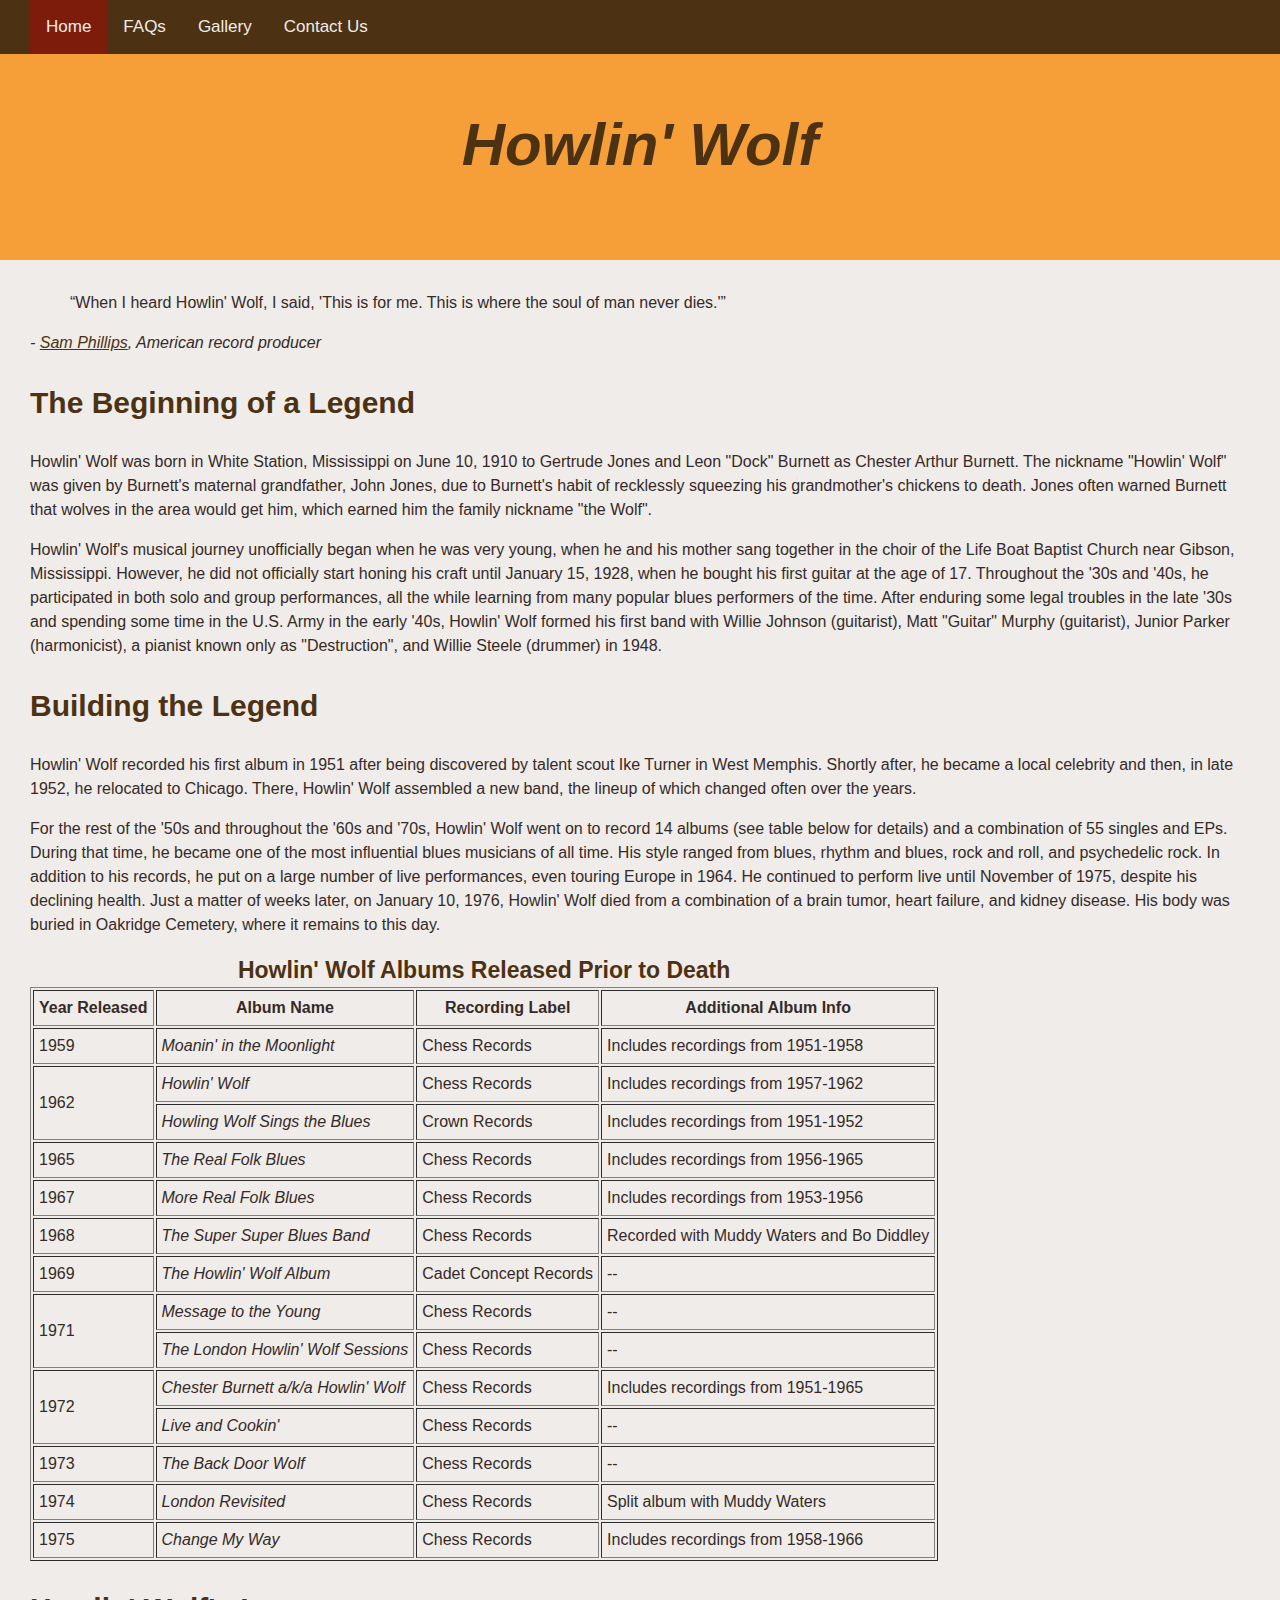
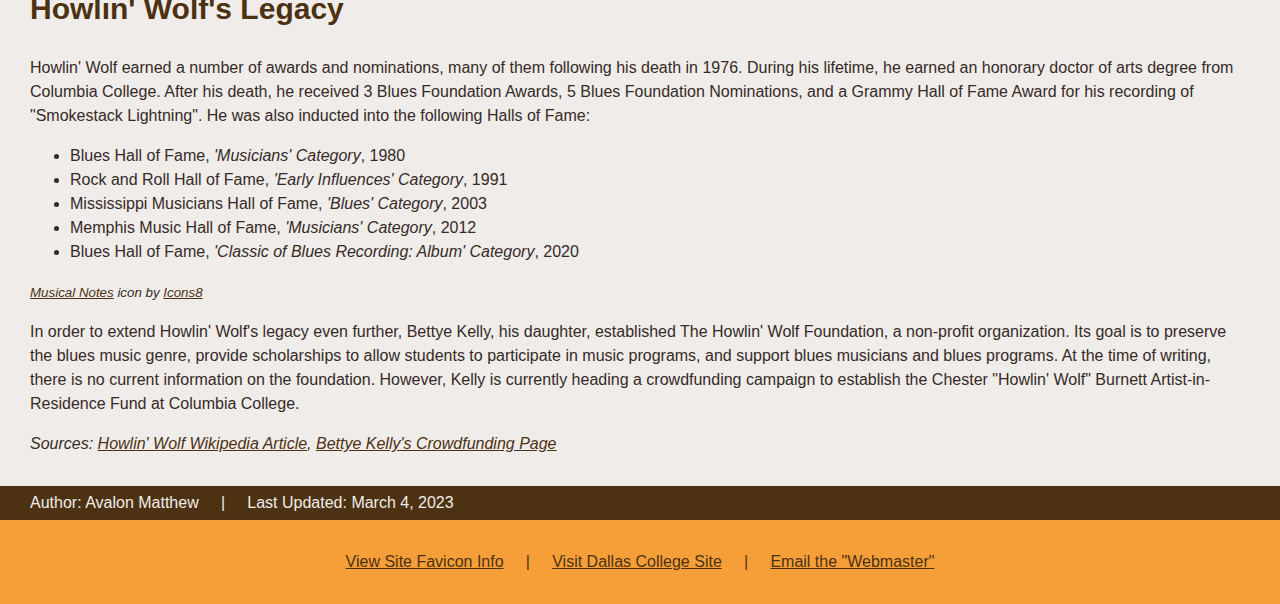
==== index.html @ 73363cfb "Updated date in footer of all pages" ====
<!DOCTYPE html>
<html lang="en">

<head>
  <meta charset="UTF-8">
  <meta http-equiv="X-UA-Compatible" content="IE=edge">
  <meta name="viewport" content="width=device-width, initial-scale=1.0">
  <!-- Favicon Links -->
  <link rel="shortcut icon" href="./favicon/favicon.ico">
  <link rel="apple-touch-icon" href="./favicon/apple-touch-icon.png">
  <!-- External Styles -->
  <link rel="stylesheet" href="./css/style.css">
  <!-- Internal Styles -->
  <style>
    /* Styles the table caption - sets font size, weight, and color */
    #tblCap {
      font-size: 23px;
      font-weight: bold;
      color: #4c3112;
    }
  </style>
  <title>Howlin' Wolf</title>
</head>

<body>
  <!-- Same nav should be at the top of every page -->
  <nav class="topnav">
    <a class="active" href="index.html">Home</a>
    <a href="faqs.html">FAQs</a>
    <a href="gallery.html">Gallery</a>
    <a href="contact-us.html">Contact Us</a>
  </nav>
  <!-- Same nav should be at the top of every page -->

  <header>
    <h1>Howlin' Wolf</h1>
  </header>

  <main>
    <!-- Quote about Howlin' Wolf to grab attention -->
    <div>
      <blockquote>
        <q>When I heard Howlin' Wolf, I said, 'This is for me. This is where the soul of man never dies.'</q>
      </blockquote>

      <cite>
      - <a class="mainExtLink" href="https://en.wikipedia.org/wiki/Sam_Phillips" target="_blank" rel="external">Sam Phillips</a>, American record producer
      </cite>      
    </div>
    <!-- End Quote -->

    <!-- Section One -->
    <section>
      <h2>The Beginning of a Legend</h2>

      <p>
        Howlin' Wolf was born in White Station, Mississippi on June 10, 1910 to Gertrude Jones and Leon "Dock" Burnett as Chester Arthur Burnett. The nickname "Howlin' Wolf" was given by Burnett's maternal grandfather, John Jones, due to Burnett's habit of recklessly squeezing his grandmother's chickens to death. Jones often warned Burnett that wolves in the area would get him, which earned him the family nickname "the Wolf". 
      </p>

      <p>
        Howlin' Wolf's musical journey unofficially began when he was very young, when he and his mother sang together in the choir of the Life Boat Baptist Church near Gibson, Mississippi. However, he did not officially start honing his craft until January 15, 1928, when he bought his first guitar at the age of 17. Throughout the '30s and '40s, he participated in both solo and group performances, all the while learning from many popular blues performers of the time. After enduring some legal troubles in the late '30s and spending some time in the U.S. Army in the early '40s, Howlin' Wolf formed his first band with Willie Johnson (guitarist), Matt "Guitar" Murphy (guitarist), Junior Parker (harmonicist), a pianist known only as "Destruction", and Willie Steele (drummer) in 1948.
      </p>
    </section>
    <!-- End Section One -->

    <!-- Section Two -->
    <section>
      <h2>Building the Legend</h2>

      <p>
        Howlin' Wolf recorded his first album in 1951 after being discovered by talent scout Ike Turner in West Memphis. Shortly after, he became a local celebrity and then, in late 1952, he relocated to Chicago. There, Howlin' Wolf assembled a new band, the lineup of which changed often over the years.
      </p>

      <p>
        For the rest of the '50s and throughout the '60s and '70s, Howlin' Wolf went on to record 14 albums (see table below for details) and a combination of 55 singles and EPs. During that time, he became one of the most influential blues musicians of all time. His style ranged from blues, rhythm and blues, rock and roll, and psychedelic rock. In addition to his records, he put on a large number of live performances, even touring Europe in 1964. He continued to perform live until November of 1975, despite his declining health. Just a matter of weeks later, on January 10, 1976, Howlin' Wolf died from a combination of a brain tumor, heart failure, and kidney disease. His body was buried in Oakridge Cemetery, where it remains to this day.
      </p>

      <!-- Table of Howlin' Wolf Albums -->
      <!-- 
        NOTE: The following border, cellspacing, and cellpadding attributes used in the table generates errors in the W3 Validator service because those attributes are obsolete. The border attribute should be replaced with the equivalent CSS attribute 'border-width' used on the table. The cellspacing attribute should be replaced with the equivalent CSS attribute 'border-spacing' used on the table. The cellpadding attribute should be replaced with the equivalent CSS attribute 'padding' used on the table's td and th elements. These errors cannot be resolved in the context of the current assignment (Lesson 6), but will be resolved in the coming weeks.
      -->
      <table border="1" cellspacing="2" cellpadding="5">
        <caption id="tblCap">Howlin' Wolf Albums Released Prior to Death</caption>
        <!-- Header Row -->
        <thead>
          <tr>
            <th scope="col" abbr="Year" id="year">Year Released</th>
            <th scope="col" abbr="Album" id="album">Album Name</th>
            <th scope="col" abbr="Label" id="label">Recording Label</th>
            <th scope="col" abbr="More Info" id="moreInfo">Additional Album Info</th>
          </tr>
        </thead>
        <!-- Body Rows -->
        <tbody>
          <!-- Row 1 -->
          <tr>
            <td headers="year">1959</td>
            <td headers="album"><em>Moanin' in the Moonlight</em></td>
            <td headers="label">Chess Records</td>
            <td headers="moreInfo">Includes recordings from 1951-1958</td>
          </tr>
          <!-- Row 2 -->
          <tr>
            <td headers="year" rowspan="2">1962</td>
            <td headers="album"><em>Howlin' Wolf</em></td>
            <td headers="label">Chess Records</td>
            <td headers="moreInfo">Includes recordings from 1957-1962</td>
          </tr>
          <!-- Row 3 -->
          <tr>
            <!-- <td headers="year">1962</td> -->
            <td headers="album"><em>Howling Wolf Sings the Blues</em></td>
            <td headers="label">Crown Records</td>
            <td headers="moreInfo">Includes recordings from 1951-1952</td>
          </tr>
          <!-- Row 4 -->
          <tr>
            <td headers="year">1965</td>
            <td headers="album"><em>The Real Folk Blues</em></td>
            <td headers="label">Chess Records</td>
            <td headers="moreInfo">Includes recordings from 1956-1965</td>
          </tr>
          <!-- Row 5 -->
          <tr>
            <td headers="year">1967</td>
            <td headers="album"><em>More Real Folk Blues</em></td>
            <td headers="label">Chess Records</td>
            <td headers="moreInfo">Includes recordings from 1953-1956</td>
          </tr>
          <!-- Row 6 -->
          <tr>
            <td headers="year">1968</td>
            <td headers="album"><em>The Super Super Blues Band</em></td>
            <td headers="label">Chess Records</td>
            <td headers="moreInfo">Recorded with Muddy Waters and Bo Diddley</td>
          </tr>
          <!-- Row 7 -->
          <tr>
            <td headers="year">1969</td>
            <td headers="album"><em>The Howlin' Wolf Album</em></td>
            <td headers="label">Cadet Concept Records</td>
            <td headers="moreInfo">--</td>
          </tr>
          <!-- Row 8 -->
          <tr>
            <td headers="year" rowspan="2">1971</td>
            <td headers="album"><em>Message to the Young</em></td>
            <td headers="label">Chess Records</td>
            <td headers="moreInfo">--</td>
          </tr>
          <!-- Row 9 -->
          <tr>
            <!-- <td headers="year">1971</td> -->
            <td headers="album"><em>The London Howlin' Wolf Sessions</em></td>
            <td headers="label">Chess Records</td>
            <td headers="moreInfo">--</td>
          </tr>
          <!-- Row 10 -->
          <tr>
            <td headers="year" rowspan="2">1972</td>
            <td headers="album"><em>Chester Burnett a/k/a Howlin' Wolf</em></td>
            <td headers="label">Chess Records</td>
            <td headers="moreInfo">Includes recordings from 1951-1965</td>
          </tr>
          <!-- Row 11 -->
          <tr>
            <!-- <td headers="year">1972</td> -->
            <td headers="album"><em>Live and Cookin'</em></td>
            <td headers="label">Chess Records</td>
            <td headers="moreInfo">--</td>
          </tr>
          <!-- Row 12 -->
          <tr>
            <td headers="year">1973</td>
            <td headers="album"><em>The Back Door Wolf</em></td>
            <td headers="label">Chess Records</td>
            <td headers="moreInfo">--</td>
          </tr>
          <!-- Row 13 -->
          <tr>
            <td headers="year">1974</td>
            <td headers="album"><em>London Revisited</em></td>
            <td headers="label">Chess Records</td>
            <td headers="moreInfo">Split album with Muddy Waters</td>
          </tr>
          <!-- Row 14 -->
          <tr>
            <td headers="year">1975</td>
            <td headers="album"><em>Change My Way</em></td>
            <td headers="label">Chess Records</td>
            <td headers="moreInfo">Includes recordings from 1958-1966</td>
          </tr>
        </tbody>
      </table>

    </section>
    <!-- End Section Two -->

    <!-- Section Three -->
    <section>
      <h2>Howlin' Wolf's Legacy</h2>

      <p>
        Howlin' Wolf earned a number of awards and nominations, many of them following his death in 1976. During his lifetime, he earned an honorary doctor of arts degree from Columbia College. After his death, he received 3 Blues Foundation Awards, 5 Blues Foundation Nominations, and a Grammy Hall of Fame Award for his recording of "Smokestack Lightning". He was also inducted into the following Halls of Fame:
      </p>

      <ul>
        <li>Blues Hall of Fame, <em>'Musicians' Category</em>, 1980</li>
        <li>Rock and Roll Hall of Fame, <em>'Early Influences' Category</em>, 1991</li>
        <li>Mississippi Musicians Hall of Fame, <em>'Blues' Category</em>, 2003</li>
        <li>Memphis Music Hall of Fame, <em>'Musicians' Category</em>, 2012</li>
        <li>Blues Hall of Fame, <em>'Classic of Blues Recording: Album' Category</em>, 2020</li>
      </ul>

      <cite>
        <small>
          <a class="mainExtLink" target="_blank" href="https://icons8.com/icon/59845/musical-notes" rel="external">Musical Notes</a> 
          icon by 
          <a class="mainExtLink" target="_blank" href="https://icons8.com" rel="external">Icons8</a>
        </small>
      </cite>
      
      <p>
        In order to extend Howlin' Wolf's legacy even further, Bettye Kelly, his daughter, established The Howlin' Wolf Foundation, a non-profit organization. Its goal is to preserve the blues music genre, provide scholarships to allow students to participate in music programs, and support blues musicians and blues programs. At the time of writing, there is no current information on the foundation. However, Kelly is currently heading a crowdfunding campaign to establish the Chester "Howlin' Wolf" Burnett Artist-in-Residence Fund at Columbia College.
      </p>
    </section>
    <!-- End Section Three -->

    <!-- Citations -->
    <cite> Sources: 
      <a class="mainExtLink" href="https://en.wikipedia.org/wiki/Howlin%27_Wolf" target="_blank" rel="external">Howlin' Wolf Wikipedia Article</a>,
      <a class="mainExtLink" href="https://columbiacollegechi.imodules.com/s/1871/cf22/crowdfunding.aspx?sid=1871&gid=2&pgid=1477" target="_blank" rel="external">Bettye Kelly's Crowdfunding Page</a>
    </cite>
    <!-- End Citations -->
  </main>

  <!-- Same footer should be at the bottom of every page, UPDATE LAST UPDATED!! -->
  <footer>
    <div id="foot1">
      Author: Avalon Matthew &nbsp; &nbsp; | &nbsp; &nbsp;
      Last Updated: <time datetime="2023-03-04">March 4, 2023</time>
    </div>
  
    <div id="foot2">
      <a class="footlinks" href="./favicon/favicon-info.txt" target="_blank">View Site Favicon Info</a>
      &nbsp; &nbsp; | &nbsp; &nbsp;
      <a class="footlinks" href="https://www.dallascollege.edu/pages/default.aspx" target="_blank" rel="external">Visit Dallas College Site</a>
      &nbsp; &nbsp; | &nbsp; &nbsp;
      <a class="footlinks" href="mailto:AMatthew@Student.DallasCollege.edu" target="_blank" rel="external">Email the "Webmaster"</a>
    </div>
  </footer>
  <!-- Same footer should be at the bottom of every page, UPDATE LAST UPDATED!! -->
</body>
</html>
---- css/style.css ----
/* Default styling for all pages */
/* 
  Light cream color for body (surrounds entire webpage and in-between individual elements), set default font-family, font-size, and line-height. Gets rid of margin around entire page.
*/
body {
  background-color: #f0ece9;
  font-family: Arial, Helvetica, sans-serif;
  font-size: 16px;
  line-height: 1.5;
  margin: 0;
}

/* Layout for header */
header {
  padding: 60px 30px 30px 30px;
  text-align: center;
}

/* Orange color for header and footer background, brown color for text */
header, 
footer {
  background-color: #f69f39;
  color: #4c3112;
}

/* Page titles are largest font and italic */
header h1 {
  font-size: 60px;
  font-style: italic;
}

/* START OF SPECIAL STYLING FOR NAV */

/* Set nav to sticky or fixed */
.topnav {
  position: fixed;
  padding-left: 30px;
}

/* Add a black background color to the top navigation */
.topnav {
  background-color: #4c3112;
  overflow: hidden;
  width: 100%;
}

/* Style the links inside the navigation bar */
.topnav a {
  float: left;
  color: #f0ece9;
  text-align: center;
  padding: 14px 16px;
  text-decoration: none;
  font-size: 17px;
}

/* Change the color of links on hover */
.topnav a:hover {
  background-color: #f0ece9;
  color: #4c3112;
}

/* Add a color to the active/current link */
.topnav a.active {
  background-color: #7d1c0b;
  color: #f0ece9;
}

/* END OF SPECIAL STYLING FOR NAV */

/* Light cream color for main section of pages */
main {
  background-color: #f0ece9;
  padding: 15px 30px 30px 30px;
}

/* START OF SPECIAL FORMATTING FOR FAQ PAGE */
#wideMain {
  padding: 0px;
}

#faqList ol {
  padding-top: 15px;
  /* 
  padding-inline-start: 55px;
  padding-inline-end: 30px;
  */
  padding-inline-start: 100px;
  padding-inline-end: 30px;
  padding-bottom: 30px;
}

#qAndAs dt {
  padding: 0 30px 0 30px;
}

#qAndAs dd {
  padding-top: 30px;
  padding-inline-start: 70px;
  padding-inline-end: 30px;
  margin-inline-start: 0px;
}

.endDD {
  padding-bottom: 30px;
}
/* END OF SPECIAL FORMATTING FOR FAQ PAGE */

/* Brown color for section headings */
h2, 
h3 {
  color: #4c3112;
}

/* Set font size for all h2 headings */
h2 {
  font-size: 30px;
}

/* Set font size for all h3 headings */
h3 {
  font-size: 20px;
}

/* Slightly off-black color for all text in main element */
main {
  color: #352a27;
}

/* 
  Styling for main unordered lists - on index and FAQ pages. Turns default bullet points into musical notes
*/
ul {
  list-style-image: url(../images/musical-note-icon-12px.png);
}

/* Styling for images on gallery page. Applies a thin brown border. */
main img {
  border-style: solid;
  border-width: 1px;
  border-color: #4c3112;
}

/* START OF SPECIAL STYLING FOR FAQ LINKS AND FOOTER LINKS */
/* 
  Applied to ordered list links, "Back to Top" links, and footer links. Brown color for links (burnt brown color if previously visited), italics to indicate active or hover.
*/
.faqLink:link, 
.footlinks:link {
  color: #4c3112;
}

.faqLink:visited, 
.footlinks:visited {
  color: #7d1c0b;
}

.faqLink:active, 
.faqLink:hover, 
.footlinks:active, 
.footlinks:hover {
  font-style: italic;
}
/* END OF SPECIAL STYLING FOR FAQ LINKS AND FOOTER LINKS */

/* 
  Styling for data list questions on FAQ page. Applies background and font colors that match header/footer background and font color, 30px and bold font.
*/
dt {
  background-color: #f69f39;
  color: #4c3112;
  font-size: 30px;
  font-weight: bold;

}

/* Styling for data list answers on FAQ page. Applies 20px font size and extra spacing between lines. */
dd {
  font-size: 20px;
  line-height: 2;
}

/* START OF SPECIAL STYLING FOR EXTERNAL MAIN LINKS */
/* 
  Applied to citations in the main element of index, FAQs, and gallery pages. Brown color for external main links (burnt brown color if previously visited), italics goes away to indicate hover or active.
*/
.mainExtLink:link {
  color: #4c3112;
}

.mainExtLink:visited {
  color: #7d1c0b;
}

.mainExtLink:active, 
.mainExtLink:hover {
  font-style: normal;
}
/* END OF SPECIAL STYLING FOR EXTERNAL MAIN LINKS */

/* Styling for top section of footer */
#foot1 {
  padding: 5px 30px;
  background-color: #4c3112;
  color: #f0ece9;
}

/* Styling for bottom section of footer */
#foot2 {
  padding: 30px;
  text-align: center;
}
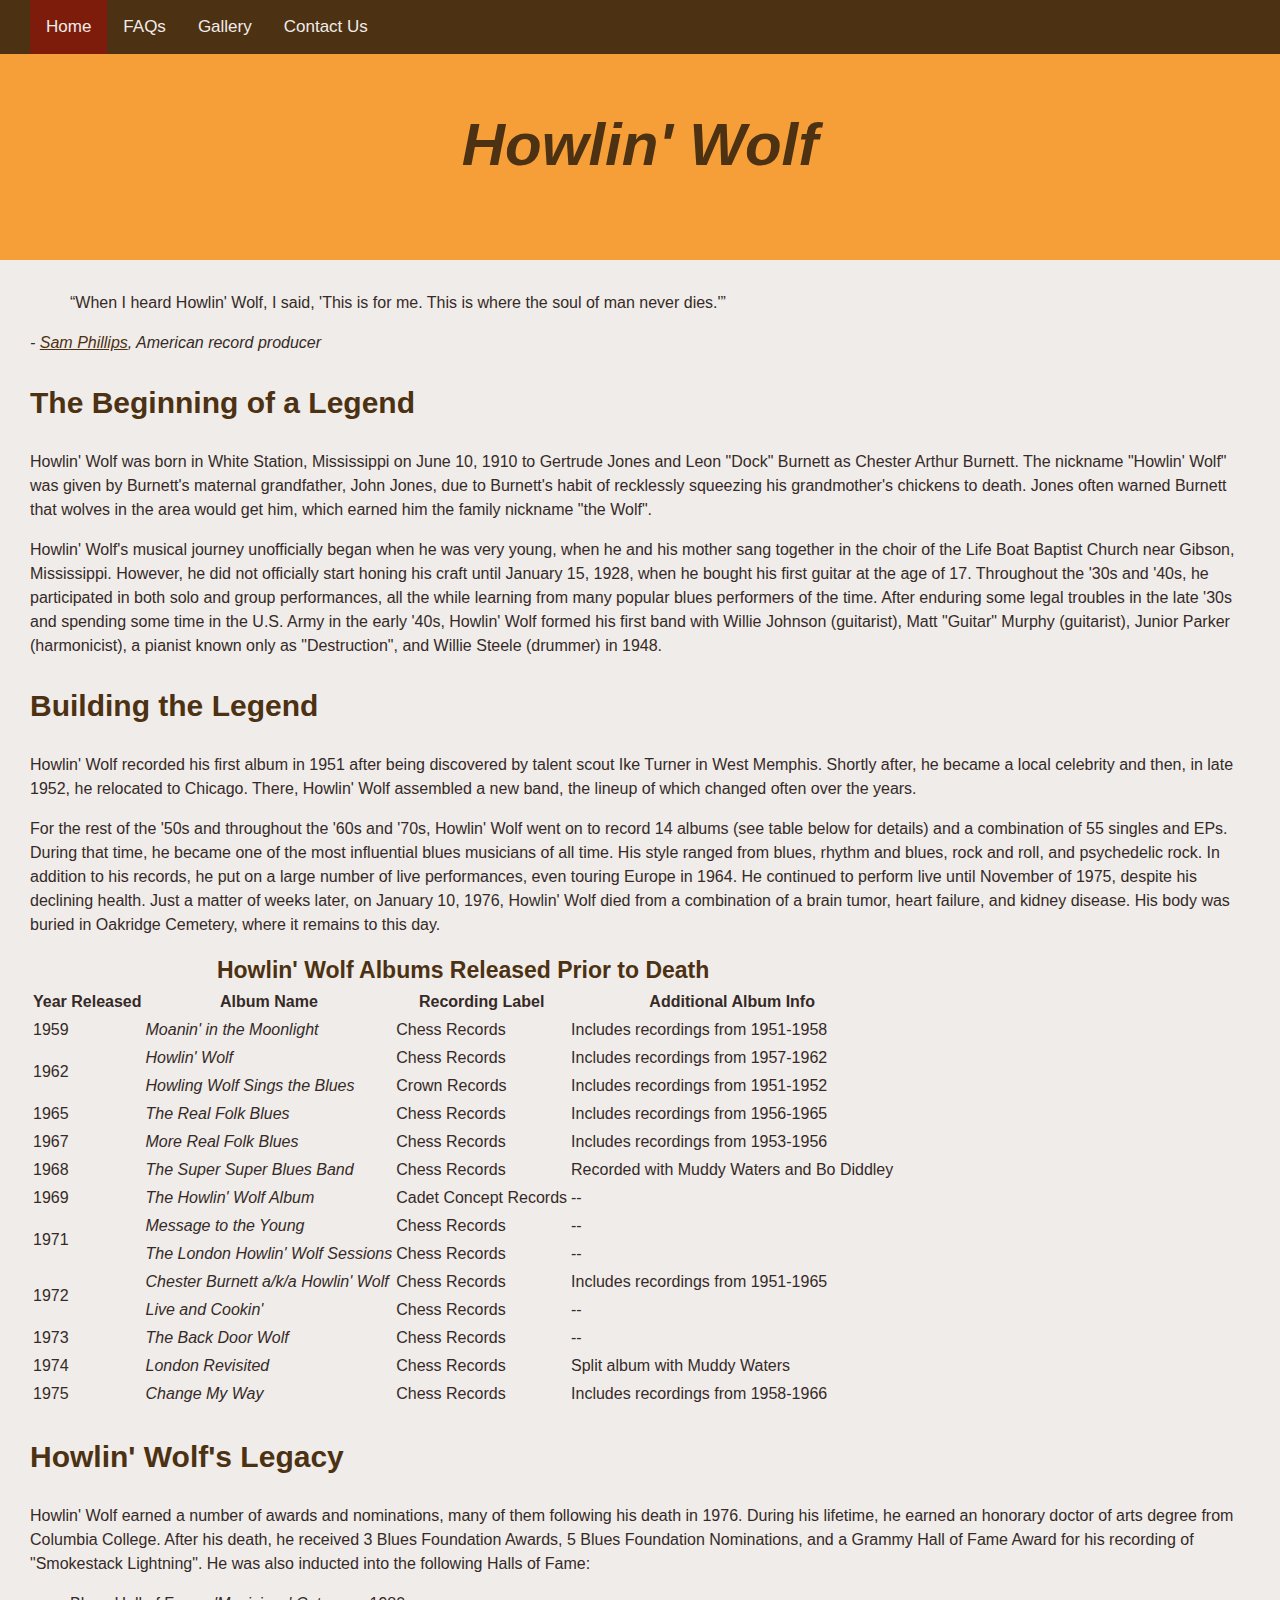
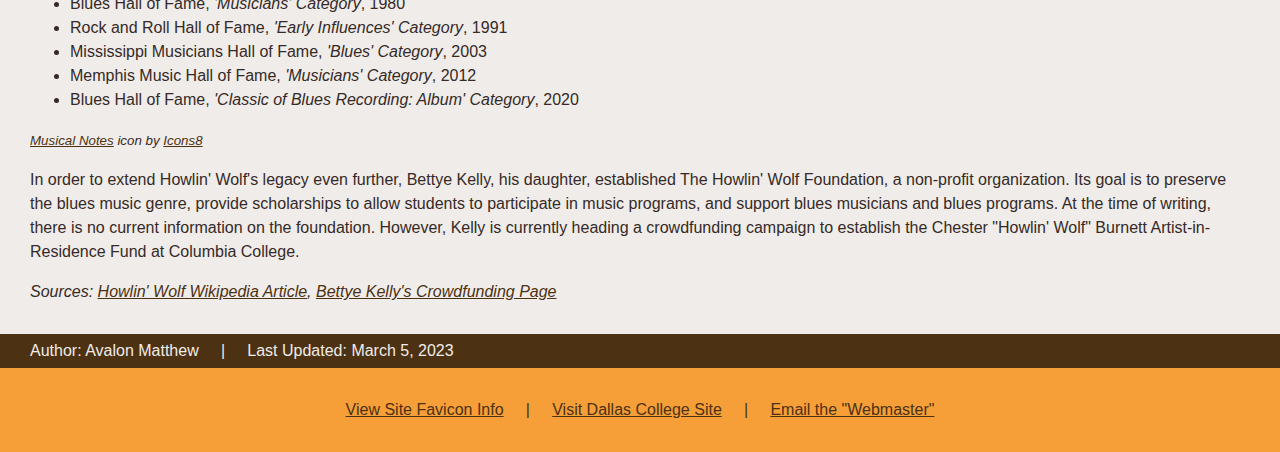
==== commit 1d857a5b: "Removed html styling attributes from table" ====
--- a/index.html
+++ b/index.html
@@ -76,10 +76,7 @@
       </p>
 
       <!-- Table of Howlin' Wolf Albums -->
-      <!-- 
-        NOTE: The following border, cellspacing, and cellpadding attributes used in the table generates errors in the W3 Validator service because those attributes are obsolete. The border attribute should be replaced with the equivalent CSS attribute 'border-width' used on the table. The cellspacing attribute should be replaced with the equivalent CSS attribute 'border-spacing' used on the table. The cellpadding attribute should be replaced with the equivalent CSS attribute 'padding' used on the table's td and th elements. These errors cannot be resolved in the context of the current assignment (Lesson 6), but will be resolved in the coming weeks.
-      -->
-      <table border="1" cellspacing="2" cellpadding="5">
+      <table>
         <caption id="tblCap">Howlin' Wolf Albums Released Prior to Death</caption>
         <!-- Header Row -->
         <thead>
@@ -238,7 +235,7 @@
   <footer>
     <div id="foot1">
       Author: Avalon Matthew &nbsp; &nbsp; | &nbsp; &nbsp;
-      Last Updated: <time datetime="2023-03-04">March 4, 2023</time>
+      Last Updated: <time datetime="2023-03-05">March 5, 2023</time>
     </div>
   
     <div id="foot2">
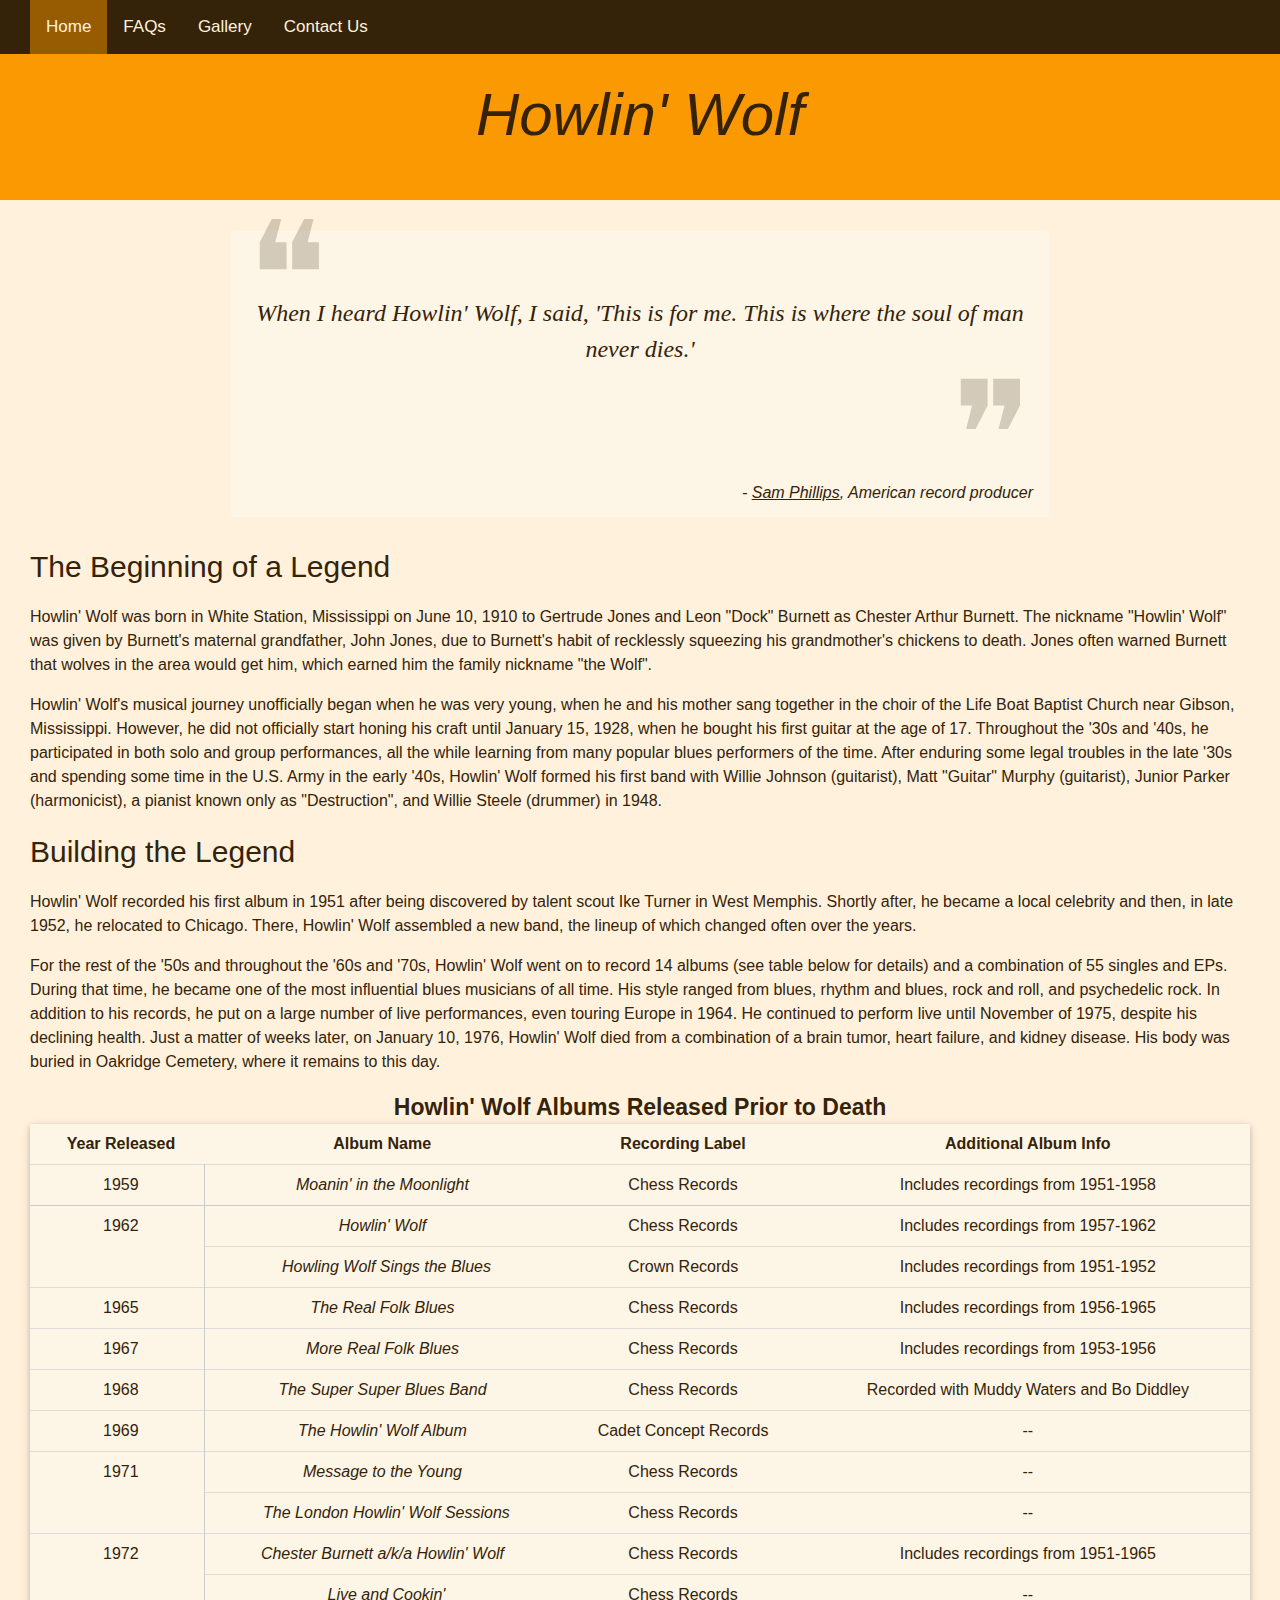
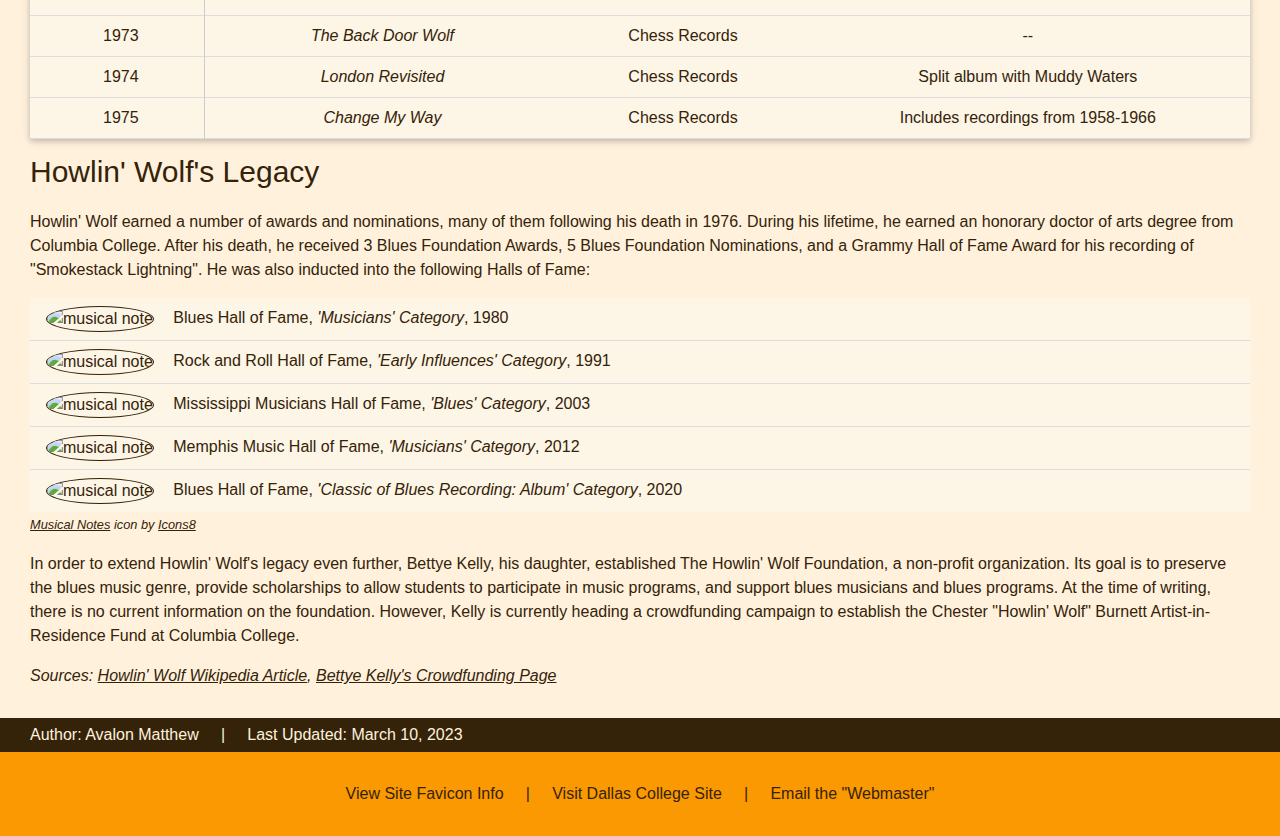
==== commit 4e1acea2: "Updated date in footer on all pages" ====
--- a/index.html
+++ b/index.html
@@ -9,6 +9,8 @@
   <link rel="shortcut icon" href="./favicon/favicon.ico">
   <link rel="apple-touch-icon" href="./favicon/apple-touch-icon.png">
   <!-- External Styles -->
+  <link rel="stylesheet" href="https://www.w3schools.com/w3css/4/w3.css">
+  <link rel="stylesheet" href="./css/colors.css">
   <link rel="stylesheet" href="./css/style.css">
   <!-- Internal Styles -->
   <style>
@@ -16,7 +18,7 @@
     #tblCap {
       font-size: 23px;
       font-weight: bold;
-      color: #4c3112;
+      color: #342309;
     }
   </style>
   <title>Howlin' Wolf</title>
@@ -32,20 +34,24 @@
   </nav>
   <!-- Same nav should be at the top of every page -->
 
-  <header>
+  <header class="mainHeader">
     <h1>Howlin' Wolf</h1>
   </header>
 
   <main>
     <!-- Quote about Howlin' Wolf to grab attention -->
-    <div>
-      <blockquote>
-        <q>When I heard Howlin' Wolf, I said, 'This is for me. This is where the soul of man never dies.'</q>
-      </blockquote>
-
-      <cite>
-      - <a class="mainExtLink" href="https://en.wikipedia.org/wiki/Sam_Phillips" target="_blank" rel="external">Sam Phillips</a>, American record producer
-      </cite>      
+    <div id="quoteBlock" class="w3-container">
+      <div class="w3-panel w3-sand">
+        <span id="topQMark">&#10077;</span>
+        <p id="quote" class="w3-xlarge w3-serif"><i>When I heard Howlin' Wolf, I said, 'This is for me. This is where the soul of man never dies.'</i></p>
+        <p id="botQMark">&#10078;</p>
+        <p id="quoteAuthor">
+          <cite>
+            - <a class="mainExtLink" href="https://en.wikipedia.org/wiki/Sam_Phillips" target="_blank" rel="external">Sam
+            Phillips</a>, American record producer
+          </cite>
+        </p>
+      </div>
     </div>
     <!-- End Quote -->
 
@@ -76,12 +82,12 @@
       </p>
 
       <!-- Table of Howlin' Wolf Albums -->
-      <table>
+      <table class="w3-table w3-card w3-sand w3-bordered w3-centered">
         <caption id="tblCap">Howlin' Wolf Albums Released Prior to Death</caption>
         <!-- Header Row -->
         <thead>
-          <tr>
-            <th scope="col" abbr="Year" id="year">Year Released</th>
+          <tr class="w3-theme-dark">
+            <th class="w3-center" scope="col" abbr="Year" id="year">Year Released</th>
             <th scope="col" abbr="Album" id="album">Album Name</th>
             <th scope="col" abbr="Label" id="label">Recording Label</th>
             <th scope="col" abbr="More Info" id="moreInfo">Additional Album Info</th>
@@ -90,15 +96,15 @@
         <!-- Body Rows -->
         <tbody>
           <!-- Row 1 -->
-          <tr>
-            <td headers="year">1959</td>
+          <tr class="w3-border-bottom">
+            <td class="w3-border-right" headers="year">1959</td>
             <td headers="album"><em>Moanin' in the Moonlight</em></td>
             <td headers="label">Chess Records</td>
             <td headers="moreInfo">Includes recordings from 1951-1958</td>
           </tr>
           <!-- Row 2 -->
           <tr>
-            <td headers="year" rowspan="2">1962</td>
+            <td class="w3-border-right" headers="year" rowspan="2">1962</td>
             <td headers="album"><em>Howlin' Wolf</em></td>
             <td headers="label">Chess Records</td>
             <td headers="moreInfo">Includes recordings from 1957-1962</td>
@@ -112,35 +118,35 @@
           </tr>
           <!-- Row 4 -->
           <tr>
-            <td headers="year">1965</td>
+            <td class="w3-border-right" headers="year">1965</td>
             <td headers="album"><em>The Real Folk Blues</em></td>
             <td headers="label">Chess Records</td>
             <td headers="moreInfo">Includes recordings from 1956-1965</td>
           </tr>
           <!-- Row 5 -->
           <tr>
-            <td headers="year">1967</td>
+            <td class="w3-border-right" headers="year">1967</td>
             <td headers="album"><em>More Real Folk Blues</em></td>
             <td headers="label">Chess Records</td>
             <td headers="moreInfo">Includes recordings from 1953-1956</td>
           </tr>
           <!-- Row 6 -->
           <tr>
-            <td headers="year">1968</td>
+            <td class="w3-border-right" headers="year">1968</td>
             <td headers="album"><em>The Super Super Blues Band</em></td>
             <td headers="label">Chess Records</td>
             <td headers="moreInfo">Recorded with Muddy Waters and Bo Diddley</td>
           </tr>
           <!-- Row 7 -->
           <tr>
-            <td headers="year">1969</td>
+            <td class="w3-border-right" headers="year">1969</td>
             <td headers="album"><em>The Howlin' Wolf Album</em></td>
             <td headers="label">Cadet Concept Records</td>
             <td headers="moreInfo">--</td>
           </tr>
           <!-- Row 8 -->
           <tr>
-            <td headers="year" rowspan="2">1971</td>
+            <td class="w3-border-right" headers="year" rowspan="2">1971</td>
             <td headers="album"><em>Message to the Young</em></td>
             <td headers="label">Chess Records</td>
             <td headers="moreInfo">--</td>
@@ -154,7 +160,7 @@
           </tr>
           <!-- Row 10 -->
           <tr>
-            <td headers="year" rowspan="2">1972</td>
+            <td class="w3-border-right" headers="year" rowspan="2">1972</td>
             <td headers="album"><em>Chester Burnett a/k/a Howlin' Wolf</em></td>
             <td headers="label">Chess Records</td>
             <td headers="moreInfo">Includes recordings from 1951-1965</td>
@@ -168,21 +174,21 @@
           </tr>
           <!-- Row 12 -->
           <tr>
-            <td headers="year">1973</td>
+            <td class="w3-border-right" headers="year">1973</td>
             <td headers="album"><em>The Back Door Wolf</em></td>
             <td headers="label">Chess Records</td>
             <td headers="moreInfo">--</td>
           </tr>
           <!-- Row 13 -->
           <tr>
-            <td headers="year">1974</td>
+            <td class="w3-border-right" headers="year">1974</td>
             <td headers="album"><em>London Revisited</em></td>
             <td headers="label">Chess Records</td>
             <td headers="moreInfo">Split album with Muddy Waters</td>
           </tr>
           <!-- Row 14 -->
           <tr>
-            <td headers="year">1975</td>
+            <td class="w3-border-right" headers="year">1975</td>
             <td headers="album"><em>Change My Way</em></td>
             <td headers="label">Chess Records</td>
             <td headers="moreInfo">Includes recordings from 1958-1966</td>
@@ -201,12 +207,37 @@
         Howlin' Wolf earned a number of awards and nominations, many of them following his death in 1976. During his lifetime, he earned an honorary doctor of arts degree from Columbia College. After his death, he received 3 Blues Foundation Awards, 5 Blues Foundation Nominations, and a Grammy Hall of Fame Award for his recording of "Smokestack Lightning". He was also inducted into the following Halls of Fame:
       </p>
 
-      <ul>
-        <li>Blues Hall of Fame, <em>'Musicians' Category</em>, 1980</li>
-        <li>Rock and Roll Hall of Fame, <em>'Early Influences' Category</em>, 1991</li>
-        <li>Mississippi Musicians Hall of Fame, <em>'Blues' Category</em>, 2003</li>
-        <li>Memphis Music Hall of Fame, <em>'Musicians' Category</em>, 2012</li>
-        <li>Blues Hall of Fame, <em>'Classic of Blues Recording: Album' Category</em>, 2020</li>
+      <ul class="w3-ul w3-sand">
+        <li>
+          <img src="./images/musical-note-icon-12px.png" alt="musical note" class="w3-circle">
+          <span class="listSpan">
+            Blues Hall of Fame, <em>'Musicians' Category</em>, 1980
+          </span>
+        </li>
+        <li>
+          <img src="./images/musical-note-icon-12px.png" alt="musical note" class="w3-circle">
+          <span class="listSpan">
+            Rock and Roll Hall of Fame, <em>'Early Influences' Category</em>, 1991
+          </span>
+        </li>
+        <li>
+          <img src="./images/musical-note-icon-12px.png" alt="musical note" class="w3-circle">
+          <span class="listSpan">
+            Mississippi Musicians Hall of Fame, <em>'Blues' Category</em>, 2003
+          </span>
+        </li>
+        <li>
+          <img src="./images/musical-note-icon-12px.png" alt="musical note" class="w3-circle">
+          <span class="listSpan">
+            Memphis Music Hall of Fame, <em>'Musicians' Category</em>, 2012
+          </span>
+        </li>
+        <li>
+          <img src="./images/musical-note-icon-12px.png" alt="musical note" class="w3-circle">
+          <span class="listSpan">
+            Blues Hall of Fame, <em>'Classic of Blues Recording: Album' Category</em>, 2020
+          </span>
+        </li>
       </ul>
 
       <cite>
@@ -235,7 +266,7 @@
   <footer>
     <div id="foot1">
       Author: Avalon Matthew &nbsp; &nbsp; | &nbsp; &nbsp;
-      Last Updated: <time datetime="2023-03-05">March 5, 2023</time>
+      Last Updated: <time datetime="2023-03-10">March 10, 2023</time>
     </div>
   
     <div id="foot2">
--- a/css/style.css
+++ b/css/style.css
@@ -1,9 +1,9 @@
 /* Default styling for all pages */
 /* 
-  Light cream color for body (surrounds entire webpage and in-between individual elements), set default font-family, font-size, and line-height. Gets rid of margin around entire page.
+  Light cream color for body, set default font-family, font-size, and line-height. Gets rid of margin around entire page.
 */
 body {
-  background-color: #f0ece9;
+  background-color: #FFF1DC;
   font-family: Arial, Helvetica, sans-serif;
   font-size: 16px;
   line-height: 1.5;
@@ -11,43 +11,43 @@
 }
 
 /* Layout for header */
-header {
+.mainHeader {
   padding: 60px 30px 30px 30px;
   text-align: center;
 }
 
 /* Orange color for header and footer background, brown color for text */
-header, 
+.mainHeader, 
 footer {
-  background-color: #f69f39;
-  color: #4c3112;
+  background-color: #FB9902;
+  color: #342309;
 }
 
 /* Page titles are largest font and italic */
-header h1 {
+.mainHeader h1 {
   font-size: 60px;
   font-style: italic;
 }
 
 /* START OF SPECIAL STYLING FOR NAV */
-
 /* Set nav to sticky or fixed */
 .topnav {
   position: fixed;
   padding-left: 30px;
 }
 
-/* Add a black background color to the top navigation */
+/* Add a brown background color to the top navigation, 100% width, in front of everything else on webpage */
 .topnav {
-  background-color: #4c3112;
+  background-color: #342309;
   overflow: hidden;
   width: 100%;
+  z-index: 999;
 }
 
 /* Style the links inside the navigation bar */
 .topnav a {
   float: left;
-  color: #f0ece9;
+  color: #FFF1DC;
   text-align: center;
   padding: 14px 16px;
   text-decoration: none;
@@ -56,60 +56,114 @@
 
 /* Change the color of links on hover */
 .topnav a:hover {
-  background-color: #f0ece9;
-  color: #4c3112;
+  background-color: #FFF1DC;
+  color: #342309;
 }
 
 /* Add a color to the active/current link */
 .topnav a.active {
-  background-color: #7d1c0b;
-  color: #f0ece9;
-}
-
+  background-color: #975B02;
+  color: #FFF1DC;
+}
 /* END OF SPECIAL STYLING FOR NAV */
 
-/* Light cream color for main section of pages */
+/* Light cream color for main section of pages, padding */
 main {
-  background-color: #f0ece9;
+  background-color: #FFF1DC;
   padding: 15px 30px 30px 30px;
+}
+
+/* START OF SPECIAL STYLING FOR QUOTE ON INDEX PAGE */
+/* Centers entire block, sets max width */
+#quoteBlock {
+  margin-left: auto;
+  margin-right: auto;
+  max-width: 850px;
+}
+
+/* Styling for big quotation marks */
+#topQMark,
+#botQMark {
+  margin-block-start: 0;
+  margin-block-end: 0;
+  font-size: 150px;
+  line-height: 0.6em;
+  opacity: 0.2;
+}
+
+#botQMark {
+  text-align: right;
+}
+
+/* Styling for quote */
+#quote {
+  margin-top: -40px;
+  text-align: center;
+}
+
+/* Styling for citation */
+#quoteAuthor {
+  margin-block-start: 0;
+  margin-block-end: 0;
+  margin-bottom: 12px;
+  text-align: right;
+}
+/* END OF SPECIAL STYLING FOR QUOTE ON INDEX PAGE */
+
+/* Centers table on index page, adds max width */
+table {
+  margin-left: auto;
+  margin-right: auto;
+  max-width: 1500px;
+}
+
+/* Adds extra padding in unordered lists on index and FAQ pages */
+.listSpan {
+  padding-left: 15px;
 }
 
 /* START OF SPECIAL FORMATTING FOR FAQ PAGE */
 #wideMain {
-  padding: 0px;
+  padding: 0 0 30px 0;
 }
 
 #faqList ol {
   padding-top: 15px;
-  /* 
-  padding-inline-start: 55px;
-  padding-inline-end: 30px;
-  */
   padding-inline-start: 100px;
   padding-inline-end: 30px;
   padding-bottom: 30px;
 }
 
+/* Styling for data list questions on FAQ page. */
 #qAndAs dt {
   padding: 0 30px 0 30px;
-}
-
+  background-color: #FB9902;
+  color: #342309;
+  font-size: 30px;
+}
+
+/* Styling for data list answers on FAQ page. */
 #qAndAs dd {
   padding-top: 30px;
   padding-inline-start: 70px;
   padding-inline-end: 30px;
   margin-inline-start: 0px;
-}
-
-.endDD {
-  padding-bottom: 30px;
+  font-size: 20px;
+  line-height: 2;
+}
+
+.anchor {
+  display: block;
+  visibility: hidden;
+  position: relative;
+  height: 54px;
 }
 /* END OF SPECIAL FORMATTING FOR FAQ PAGE */
 
 /* Brown color for section headings */
 h2, 
 h3 {
-  color: #4c3112;
+  color: #342309;
 }
 
 /* Set font size for all h2 headings */
@@ -122,74 +176,46 @@
   font-size: 20px;
 }
 
-/* Slightly off-black color for all text in main element */
+/* Slightly brown color for all text in main element */
 main {
-  color: #352a27;
-}
-
-/* 
-  Styling for main unordered lists - on index and FAQ pages. Turns default bullet points into musical notes
-*/
-ul {
-  list-style-image: url(../images/musical-note-icon-12px.png);
+  color: #342309;
 }
 
 /* Styling for images on gallery page. Applies a thin brown border. */
 main img {
   border-style: solid;
   border-width: 1px;
-  border-color: #4c3112;
-}
-
-/* START OF SPECIAL STYLING FOR FAQ LINKS AND FOOTER LINKS */
+  border-color: #342309;
+}
+
+/* START OF SPECIAL STYLING FOR FAQ LINKS */
 /* 
-  Applied to ordered list links, "Back to Top" links, and footer links. Brown color for links (burnt brown color if previously visited), italics to indicate active or hover.
+  Applied to ordered list links and "Back to Top" links. Brown color for links (light brown color if previously visited), italics to indicate active or hover.
 */
-.faqLink:link, 
-.footlinks:link {
-  color: #4c3112;
-}
-
-.faqLink:visited, 
-.footlinks:visited {
-  color: #7d1c0b;
+.faqLink:link {
+  color: #342309;
+}
+
+.faqLink:visited {
+  color: #975B02;
 }
 
 .faqLink:active, 
-.faqLink:hover, 
-.footlinks:active, 
-.footlinks:hover {
+.faqLink:hover {
   font-style: italic;
 }
-/* END OF SPECIAL STYLING FOR FAQ LINKS AND FOOTER LINKS */
-
-/* 
-  Styling for data list questions on FAQ page. Applies background and font colors that match header/footer background and font color, 30px and bold font.
-*/
-dt {
-  background-color: #f69f39;
-  color: #4c3112;
-  font-size: 30px;
-  font-weight: bold;
-
-}
-
-/* Styling for data list answers on FAQ page. Applies 20px font size and extra spacing between lines. */
-dd {
-  font-size: 20px;
-  line-height: 2;
-}
+/* END OF SPECIAL STYLING FOR FAQ LINKS */
 
 /* START OF SPECIAL STYLING FOR EXTERNAL MAIN LINKS */
 /* 
-  Applied to citations in the main element of index, FAQs, and gallery pages. Brown color for external main links (burnt brown color if previously visited), italics goes away to indicate hover or active.
+  Applied to citations in the main element of index, FAQs, and gallery pages. Brown color for external main links (light brown color if previously visited), italics goes away to indicate hover or active.
 */
 .mainExtLink:link {
-  color: #4c3112;
+  color: #342309;
 }
 
 .mainExtLink:visited {
-  color: #7d1c0b;
+  color: #975B02;
 }
 
 .mainExtLink:active, 
@@ -198,15 +224,118 @@
 }
 /* END OF SPECIAL STYLING FOR EXTERNAL MAIN LINKS */
 
+/* Extra spacing for form info block on contact-us page */
+#formInfo {
+  margin-top: 15px;
+  margin-bottom: 30px;
+  margin-left: auto;
+  margin-right: auto;
+  max-width: 1000px;
+}
+
+/* Centers fieldset and sets max width */
+fieldset {
+  margin-left: auto;
+  margin-right: auto;
+  max-width: 1000px;
+}
+
+/* Gives extra padding to form */
+#emailForm {
+  padding-bottom: 15px;
+}
+
+/* Custom styling for textboxes in form */
+#name,
+#email,
+#phone,
+#topic,
+#messageBody {
+  width: 500px;
+  border-color: #342309 !important;
+}
+
+/* Custom styling for textboxes on focus in form */
+#name:focus,
+#email:focus,
+#phone:focus,
+#topic:focus,
+#messageBody:focus {
+  outline: none !important;
+  border: 2px solid #342309 !important;
+}
+
+/* Puts more space before special headings in form, no space after */
+#contactHead,
+#topicHead,
+#messageHead {
+  margin-top: 30px;
+  margin-bottom: 0px;
+}
+
+/* Puts options closer to special headings in form */
+.firstOption {
+  margin-top: 10px;
+}
+
+/* Controls accent colors on radio buttons and checkboxes in form */
+.accent {
+  accent-color: #b16b02;
+}
+
+/* Puts extra space before 2nd section of form */
+#yourMessageHead {
+  margin-top: 15px;
+}
+
+/* Ensures no extra space after "Message Type" heading in form */
+#typeHead {
+  margin-bottom: 0px;
+}
+
+/* Removes extra space before dropdown box and textarea in form */
+#dropdown,
+#bigTextBox {
+  margin-top: 0px;
+}
+
+/* Puts extra space before submit and clear buttons in form */
+#buttons {
+  margin-top: 20px;
+}
+
+/* Controls width of submit and clear buttons in form */
+#sub,
+#res {
+  width: 49.7%;
+}
+
+/* Styling for footer links */
+.footlinks:link {
+  color: #342309;
+  text-decoration: none;
+}
+
+/* Styling for active/hover footer links */
+.footlinks:active,
+.footlinks:hover {
+  color: #FFF1DC;
+}
+
 /* Styling for top section of footer */
 #foot1 {
   padding: 5px 30px;
-  background-color: #4c3112;
-  color: #f0ece9;
+  background-color: #342309;
+  color: #FFF1DC;
 }
 
 /* Styling for bottom section of footer */
 #foot2 {
   padding: 30px;
   text-align: center;
+}
+
+/* Overrides default text color used with w3-sand */
+.w3-sand {
+  color: #342309 !important;
 }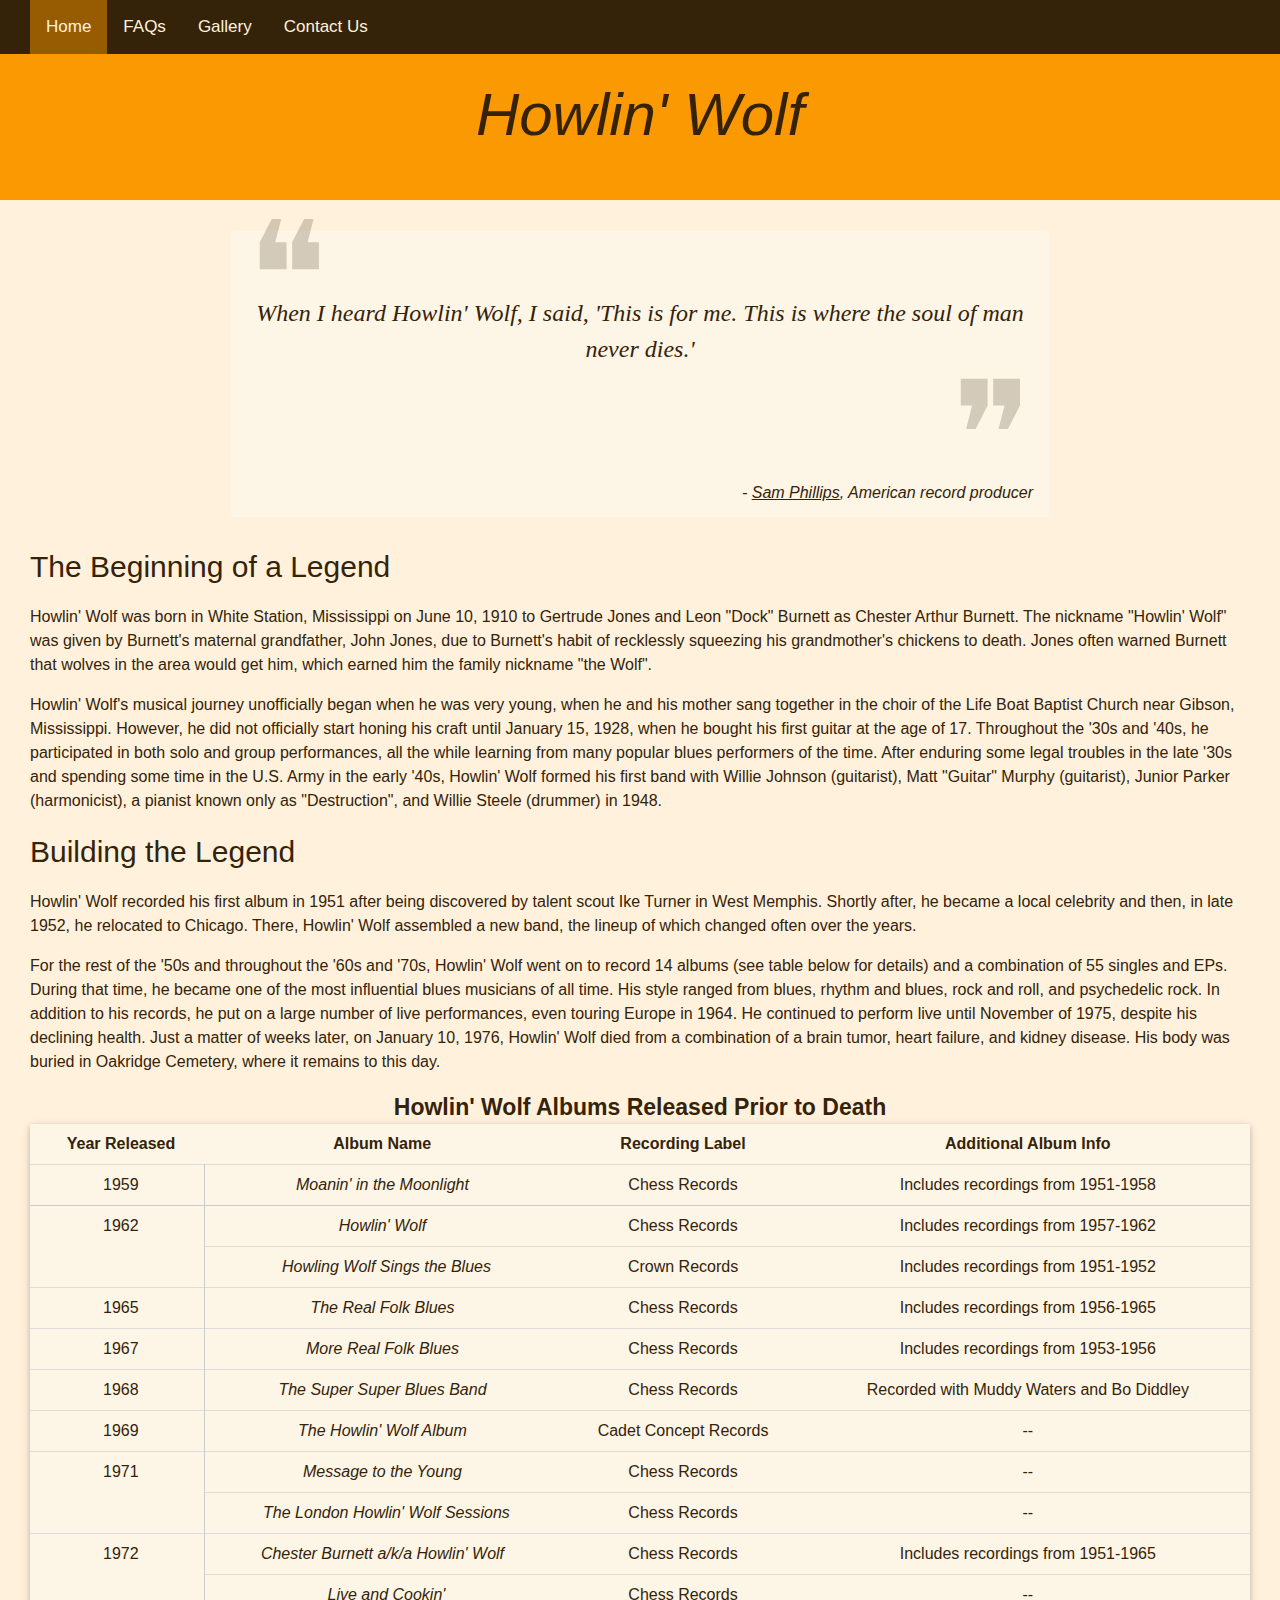
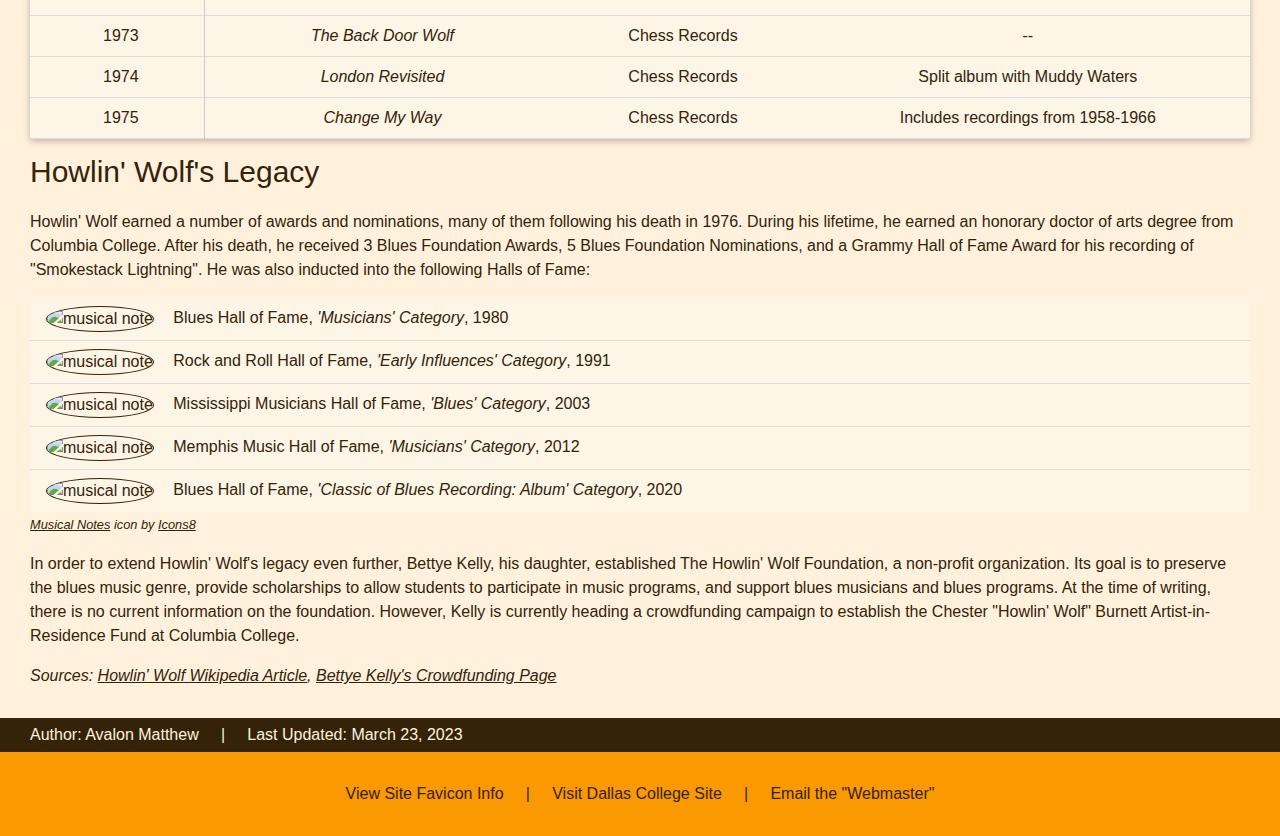
==== commit 5138195f: "Updated date in footer on all pages" ====
--- a/index.html
+++ b/index.html
@@ -266,7 +266,7 @@
   <footer>
     <div id="foot1">
       Author: Avalon Matthew &nbsp; &nbsp; | &nbsp; &nbsp;
-      Last Updated: <time datetime="2023-03-10">March 10, 2023</time>
+      Last Updated: <time datetime="2023-03-23">March 23, 2023</time>
     </div>
   
     <div id="foot2">
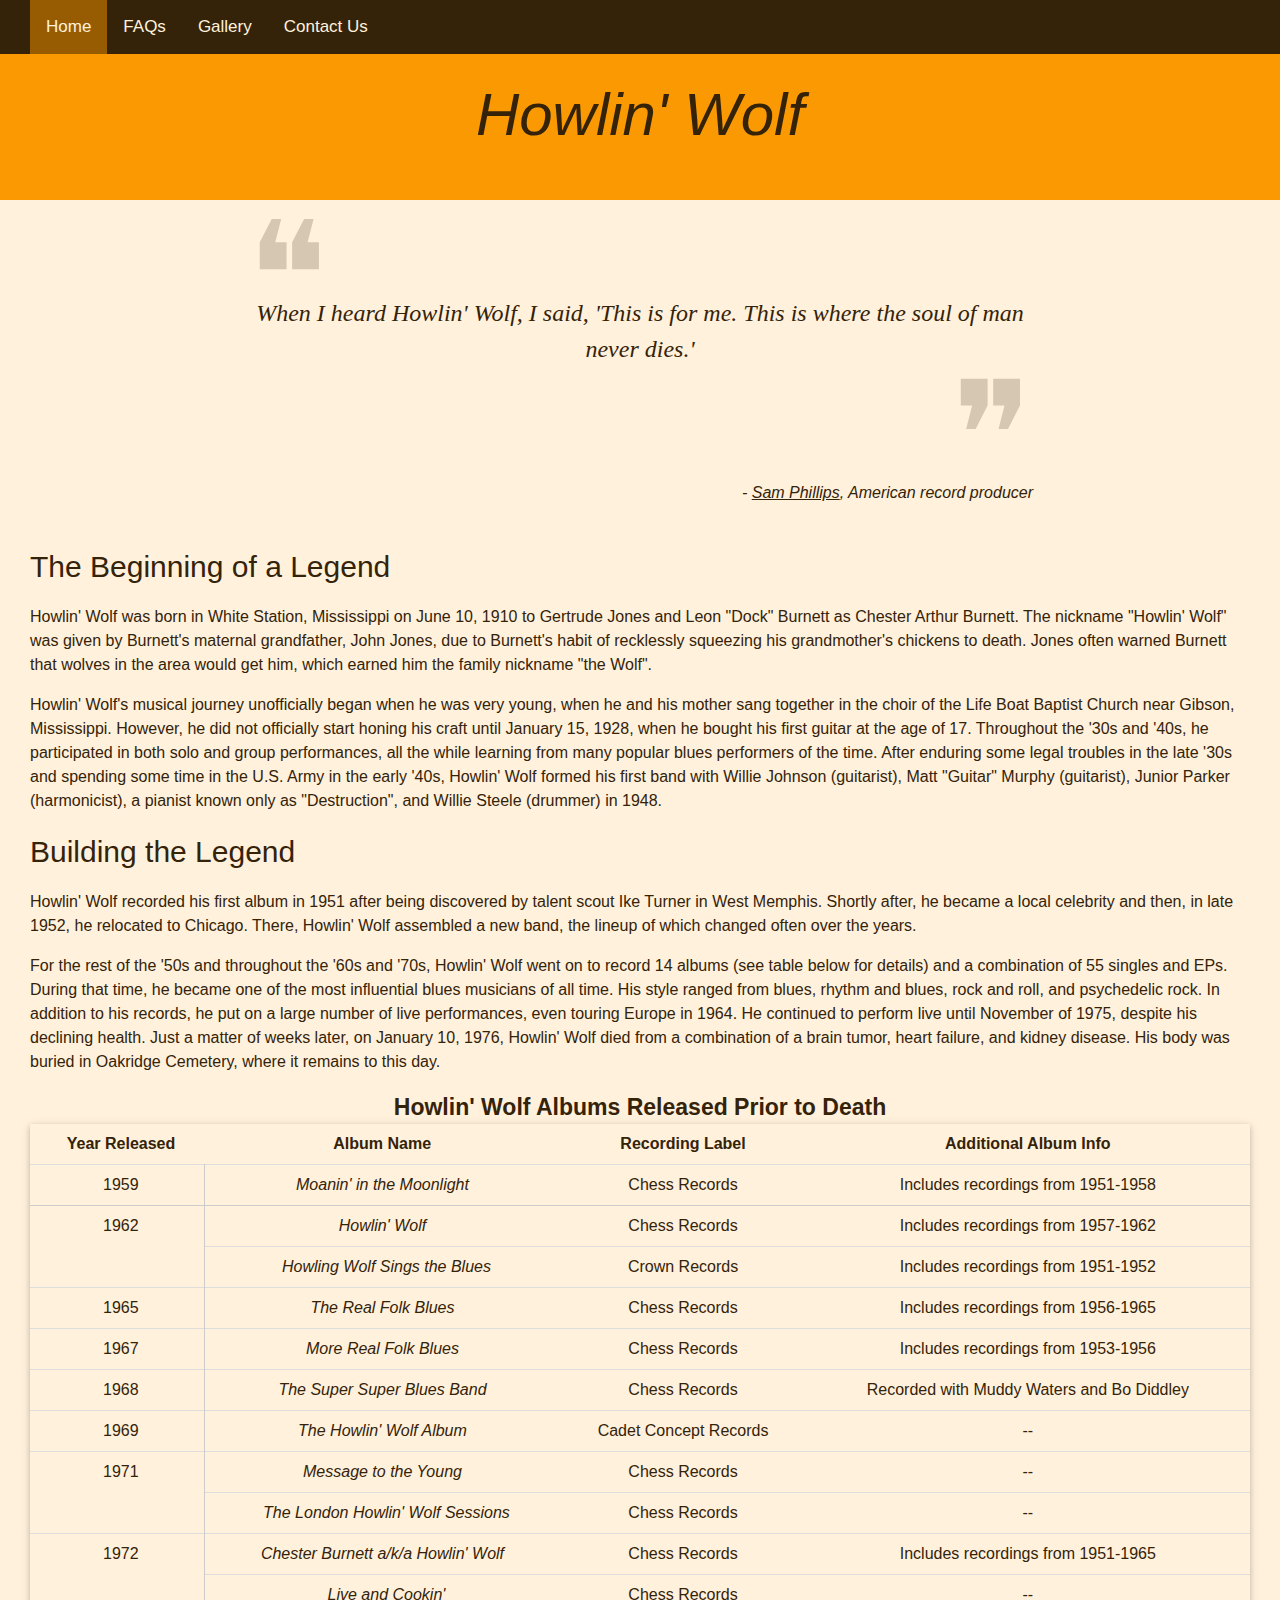
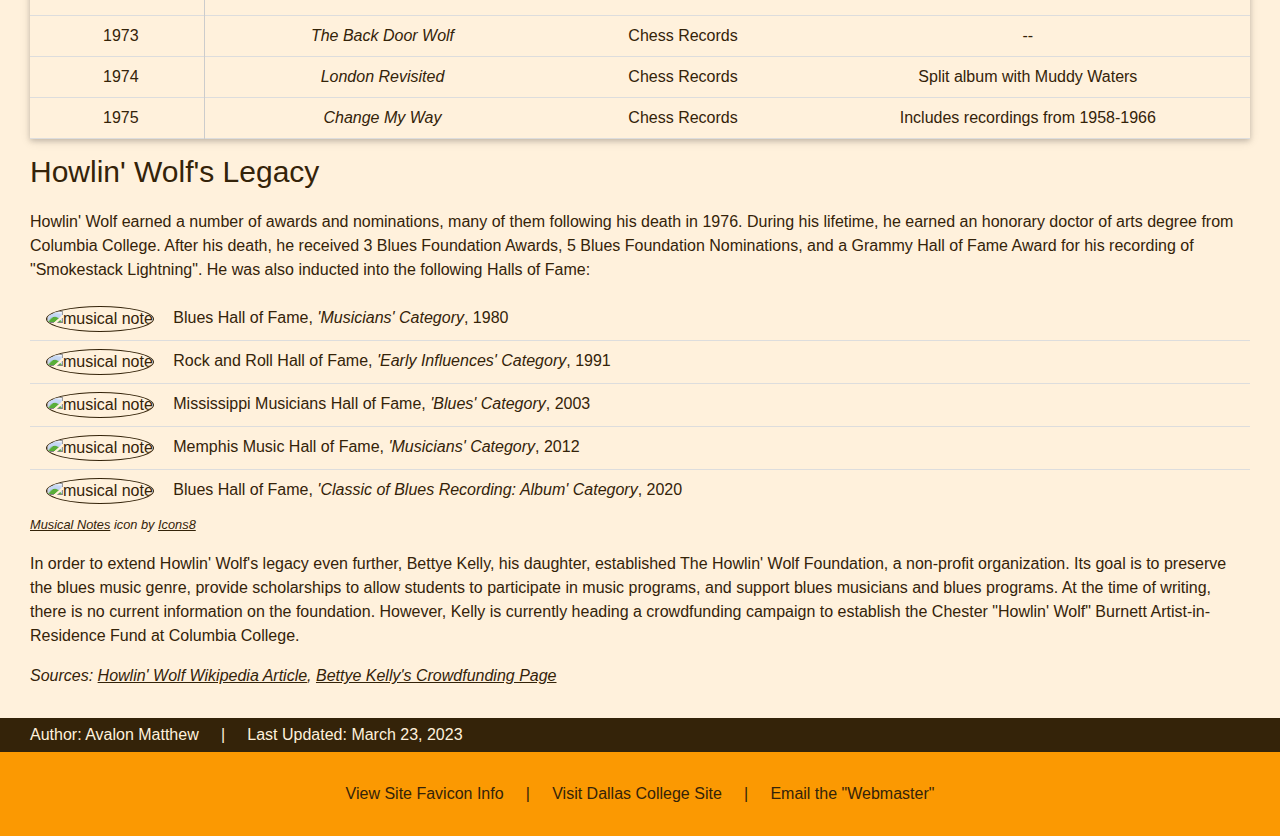
==== commit 6e79e073: "Replaced w3-sand class w/ custom theme class" ====
--- a/index.html
+++ b/index.html
@@ -41,7 +41,7 @@
   <main>
     <!-- Quote about Howlin' Wolf to grab attention -->
     <div id="quoteBlock" class="w3-container">
-      <div class="w3-panel w3-sand">
+      <div class="w3-panel w3-theme-l5">
         <span id="topQMark">&#10077;</span>
         <p id="quote" class="w3-xlarge w3-serif"><i>When I heard Howlin' Wolf, I said, 'This is for me. This is where the soul of man never dies.'</i></p>
         <p id="botQMark">&#10078;</p>
@@ -82,7 +82,7 @@
       </p>
 
       <!-- Table of Howlin' Wolf Albums -->
-      <table class="w3-table w3-card w3-sand w3-bordered w3-centered">
+      <table class="w3-table w3-card w3-theme-l5 w3-bordered w3-centered">
         <caption id="tblCap">Howlin' Wolf Albums Released Prior to Death</caption>
         <!-- Header Row -->
         <thead>
@@ -207,7 +207,7 @@
         Howlin' Wolf earned a number of awards and nominations, many of them following his death in 1976. During his lifetime, he earned an honorary doctor of arts degree from Columbia College. After his death, he received 3 Blues Foundation Awards, 5 Blues Foundation Nominations, and a Grammy Hall of Fame Award for his recording of "Smokestack Lightning". He was also inducted into the following Halls of Fame:
       </p>
 
-      <ul class="w3-ul w3-sand">
+      <ul class="w3-ul w3-theme-l5">
         <li>
           <img src="./images/musical-note-icon-12px.png" alt="musical note" class="w3-circle">
           <span class="listSpan">
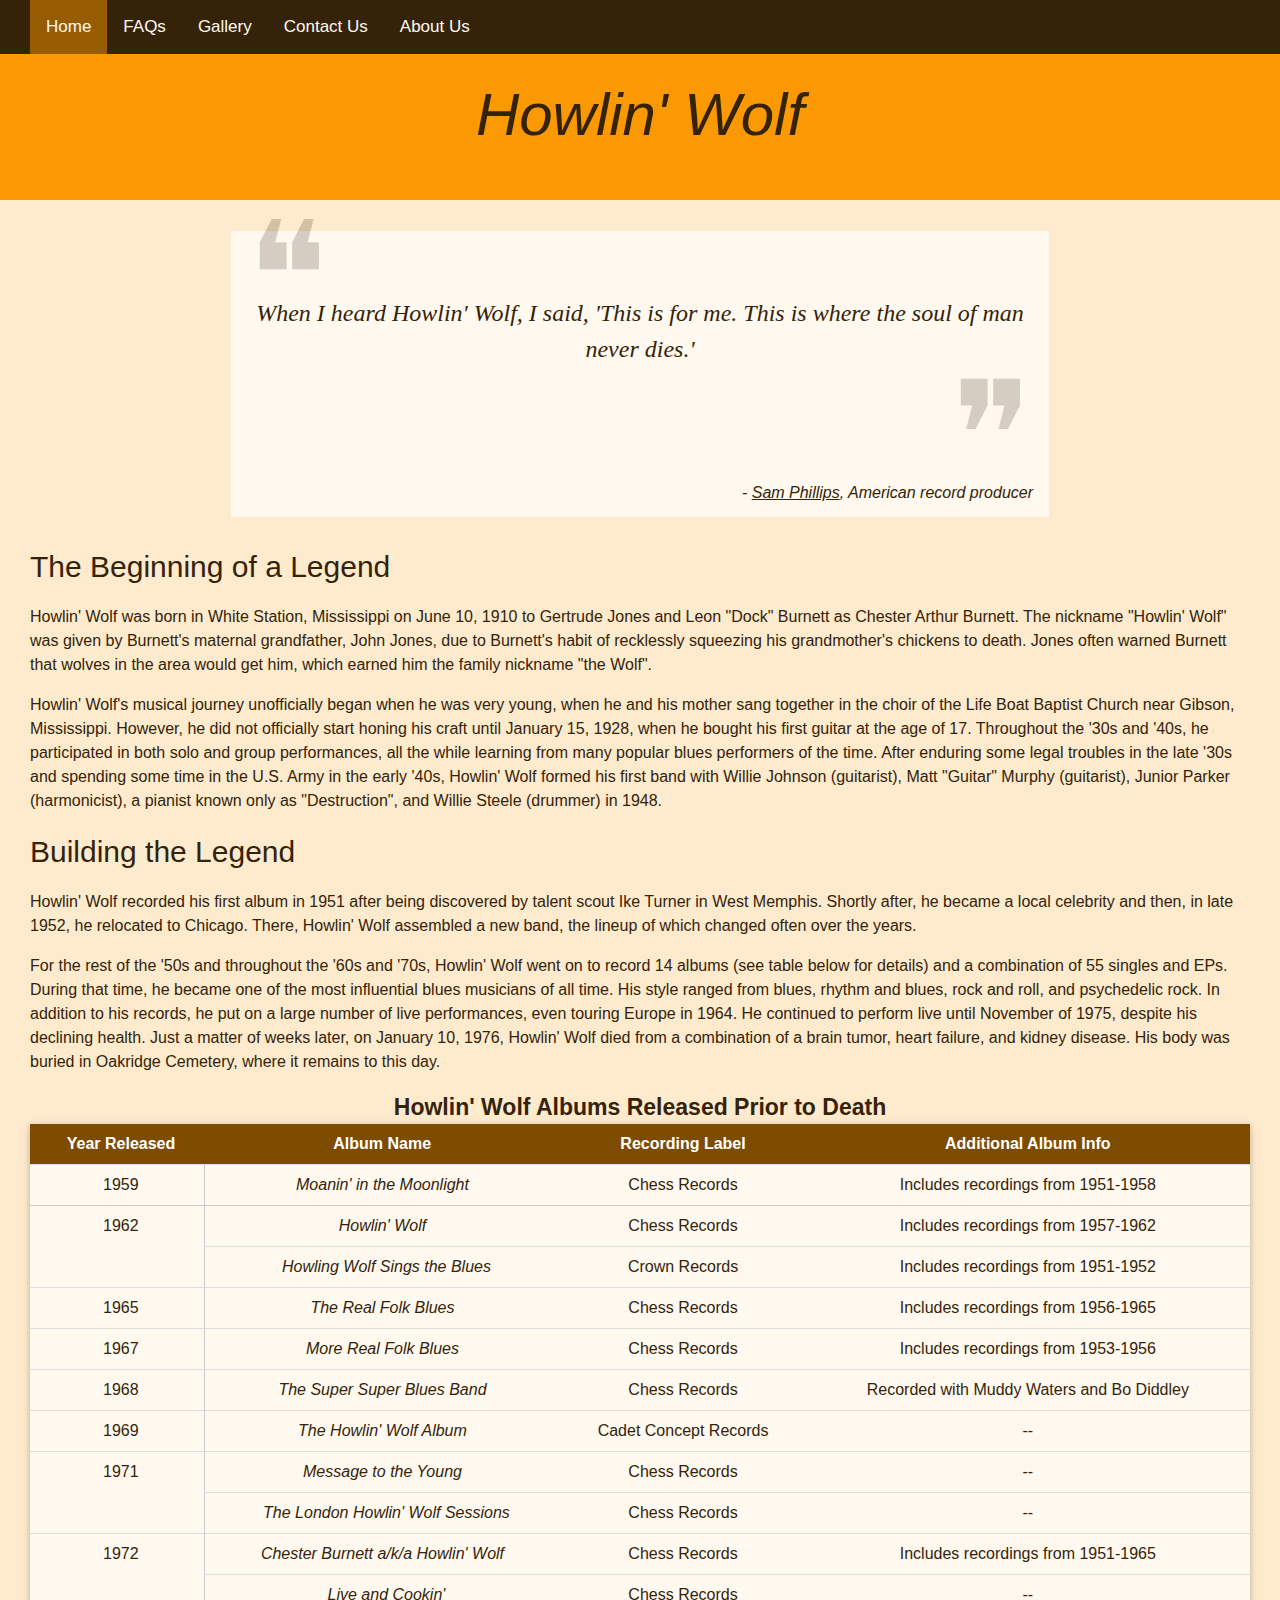
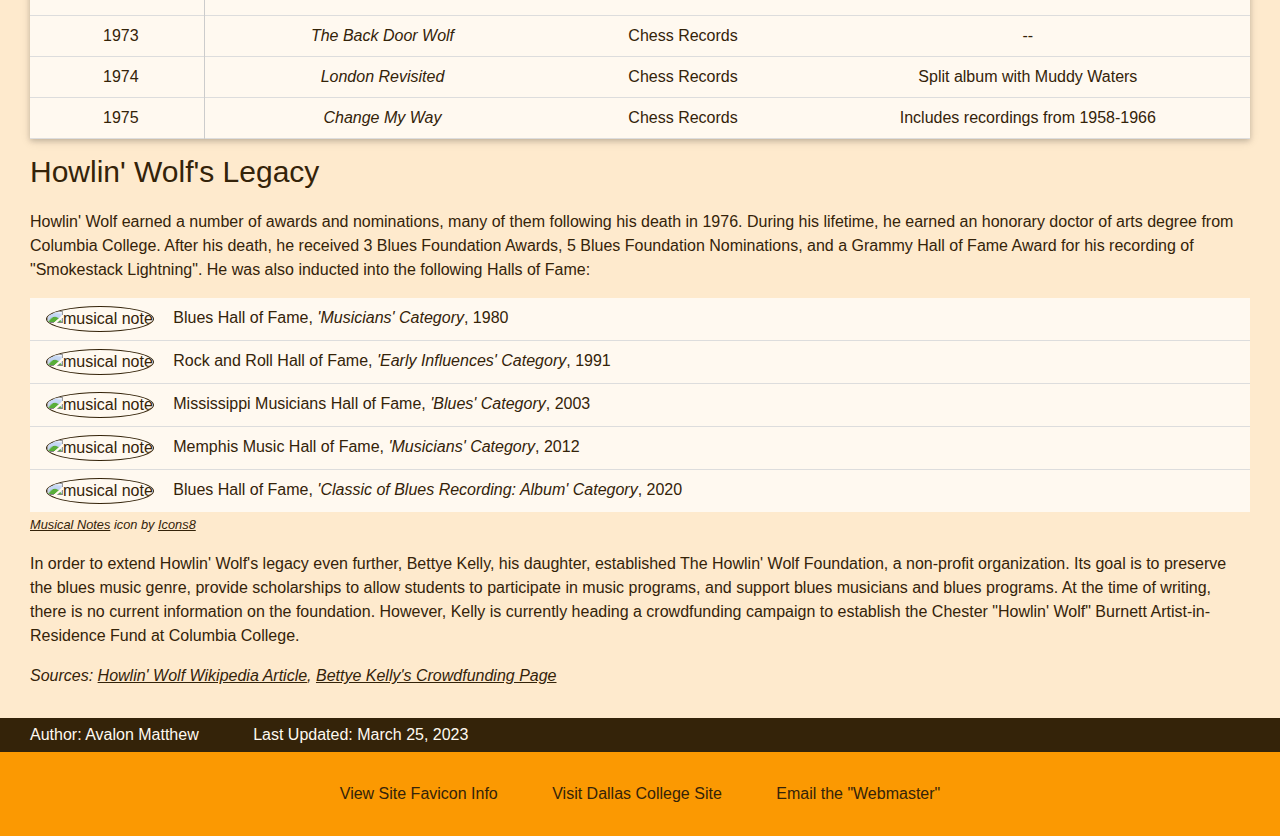
==== commit 415d259b: "Removed vert bars in footer -> extra space added" ====
--- a/index.html
+++ b/index.html
@@ -31,6 +31,7 @@
     <a href="faqs.html">FAQs</a>
     <a href="gallery.html">Gallery</a>
     <a href="contact-us.html">Contact Us</a>
+    <a href="about-us.html">About Us</a>
   </nav>
   <!-- Same nav should be at the top of every page -->
 
@@ -265,16 +266,17 @@
   <!-- Same footer should be at the bottom of every page, UPDATE LAST UPDATED!! -->
   <footer>
     <div id="foot1">
-      Author: Avalon Matthew &nbsp; &nbsp; | &nbsp; &nbsp;
-      Last Updated: <time datetime="2023-03-23">March 23, 2023</time>
+      <span class="space-after">Author: Avalon Matthew</span>
+      <span>Last Updated: <time datetime="2023-03-25">March 25, 2023</time></span>
     </div>
   
     <div id="foot2">
-      <a class="footlinks" href="./favicon/favicon-info.txt" target="_blank">View Site Favicon Info</a>
-      &nbsp; &nbsp; | &nbsp; &nbsp;
-      <a class="footlinks" href="https://www.dallascollege.edu/pages/default.aspx" target="_blank" rel="external">Visit Dallas College Site</a>
-      &nbsp; &nbsp; | &nbsp; &nbsp;
-      <a class="footlinks" href="mailto:AMatthew@Student.DallasCollege.edu" target="_blank" rel="external">Email the "Webmaster"</a>
+      <a class="footlinks space-after" href="./favicon/favicon-info.txt" target="_blank">View Site Favicon Info</a>
+      <a class="footlinks space-after" href="https://www.dallascollege.edu/pages/default.aspx" target="_blank"
+        rel="external">Visit
+        Dallas College Site</a>
+      <a class="footlinks" href="mailto:AMatthew@Student.DallasCollege.edu" target="_blank" rel="external">Email the
+        "Webmaster"</a>
     </div>
   </footer>
   <!-- Same footer should be at the bottom of every page, UPDATE LAST UPDATED!! -->
--- a/css/colors.css
+++ b/css/colors.css
@@ -0,0 +1,90 @@
+.w3-theme-l5 {
+  color: #342309 !important;
+  background-color: #fff9f0 !important
+}
+
+.w3-theme-l4 {
+  color: #342309 !important;
+  background-color: #feeacd !important
+}
+
+.w3-theme-l3 {
+  color: #342309 !important;
+  background-color: #fed69a !important
+}
+
+.w3-theme-l2 {
+  color: #342309 !important;
+  background-color: #fdc168 !important
+}
+
+.w3-theme-l1 {
+  color: #342309 !important;
+  background-color: #fdad35 !important
+}
+
+.w3-theme-d1 {
+  color: #fff !important;
+  background-color: #e38902 !important
+}
+
+.w3-theme-d2 {
+  color: #fff !important;
+  background-color: #ca7a02 !important
+}
+
+.w3-theme-d3 {
+  color: #fff !important;
+  background-color: #b16b02 !important
+}
+
+.w3-theme-d4 {
+  color: #fff !important;
+  background-color: #975b02 !important
+}
+
+.w3-theme-d5 {
+  color: #fff !important;
+  background-color: #7e4c01 !important
+}
+
+.w3-theme-light {
+  color: #342309 !important;
+  background-color: #fff9f0 !important
+}
+
+.w3-theme-dark {
+  color: #fff !important;
+  background-color: #7e4c01 !important
+}
+
+.w3-theme-action {
+  color: #fff !important;
+  background-color: #7e4c01 !important
+}
+
+.w3-theme {
+  color: #342309 !important;
+  background-color: #fb9902 !important
+}
+
+.w3-text-theme {
+  color: #fb9902 !important
+}
+
+.w3-border-theme {
+  border-color: #fb9902 !important
+}
+
+.w3-hover-theme:hover {
+  color: #342309 !important;
+  background-color: #fb9902 !important
+}
+
+.w3-hover-text-theme:hover {
+  color: #fb9902 !important
+}
+
+.w3-hover-border-theme:hover {
+  border-color: #fb9902 !important
+}--- a/css/style.css
+++ b/css/style.css
@@ -3,7 +3,7 @@
   Light cream color for body, set default font-family, font-size, and line-height. Gets rid of margin around entire page.
 */
 body {
-  background-color: #FFF1DC;
+  background-color: #FEEACD;
   font-family: Arial, Helvetica, sans-serif;
   font-size: 16px;
   line-height: 1.5;
@@ -47,7 +47,7 @@
 /* Style the links inside the navigation bar */
 .topnav a {
   float: left;
-  color: #FFF1DC;
+  color: #FFF9F0;
   text-align: center;
   padding: 14px 16px;
   text-decoration: none;
@@ -56,20 +56,20 @@
 
 /* Change the color of links on hover */
 .topnav a:hover {
-  background-color: #FFF1DC;
+  background-color: #FFF9F0;
   color: #342309;
 }
 
 /* Add a color to the active/current link */
 .topnav a.active {
   background-color: #975B02;
-  color: #FFF1DC;
+  color: #FFF9F0;
 }
 /* END OF SPECIAL STYLING FOR NAV */
 
 /* Light cream color for main section of pages, padding */
 main {
-  background-color: #FFF1DC;
+  background-color: #FEEACD;
   padding: 15px 30px 30px 30px;
 }
 
@@ -123,10 +123,12 @@
 }
 
 /* START OF SPECIAL FORMATTING FOR FAQ PAGE */
+/* Sets no padding for main section of FAQ page to allow FAQ headings to stretch all the way across the page */
 #wideMain {
   padding: 0 0 30px 0;
 }
 
+/* Styling for ol at the top of the FAQ page */
 #faqList ol {
   padding-top: 15px;
   padding-inline-start: 100px;
@@ -152,6 +154,8 @@
   line-height: 2;
 }
 
+/* Styling for invisible anchors used for jumping from ol list to a specific question in the data list.  */
+/* Without these anchors, part of the question would be covered by the nav bar after jumping to the question. */
 .anchor {
   display: block;
   visibility: hidden;
@@ -224,7 +228,7 @@
 }
 /* END OF SPECIAL STYLING FOR EXTERNAL MAIN LINKS */
 
-/* Extra spacing for form info block on contact-us page */
+/* Extra spacing for form info block on contact-us page, sets max width */
 #formInfo {
   margin-top: 15px;
   margin-bottom: 30px;
@@ -310,6 +314,30 @@
   width: 49.7%;
 }
 
+/* Centers about-us page, sets max width */
+#aboutContainer {
+  margin: 16px auto;
+  max-width: 1000px;
+}
+
+/* Controls color of text on my pic */
+#myPicText {
+  color: #FFF9F0;
+}
+
+.about-us-special-h2 {
+  padding: 16px 0px 0px 0px;
+}
+
+.paragraph {
+  padding: 0px 16px;
+}
+
+/* Puts space between elements in footer */
+.space-after {
+  padding-right: 50px;
+}
+
 /* Styling for footer links */
 .footlinks:link {
   color: #342309;
@@ -319,23 +347,18 @@
 /* Styling for active/hover footer links */
 .footlinks:active,
 .footlinks:hover {
-  color: #FFF1DC;
+  color: #FFF9F0;
 }
 
 /* Styling for top section of footer */
 #foot1 {
   padding: 5px 30px;
   background-color: #342309;
-  color: #FFF1DC;
+  color: #FFF9F0;
 }
 
 /* Styling for bottom section of footer */
 #foot2 {
   padding: 30px;
   text-align: center;
-}
-
-/* Overrides default text color used with w3-sand */
-.w3-sand {
-  color: #342309 !important;
 }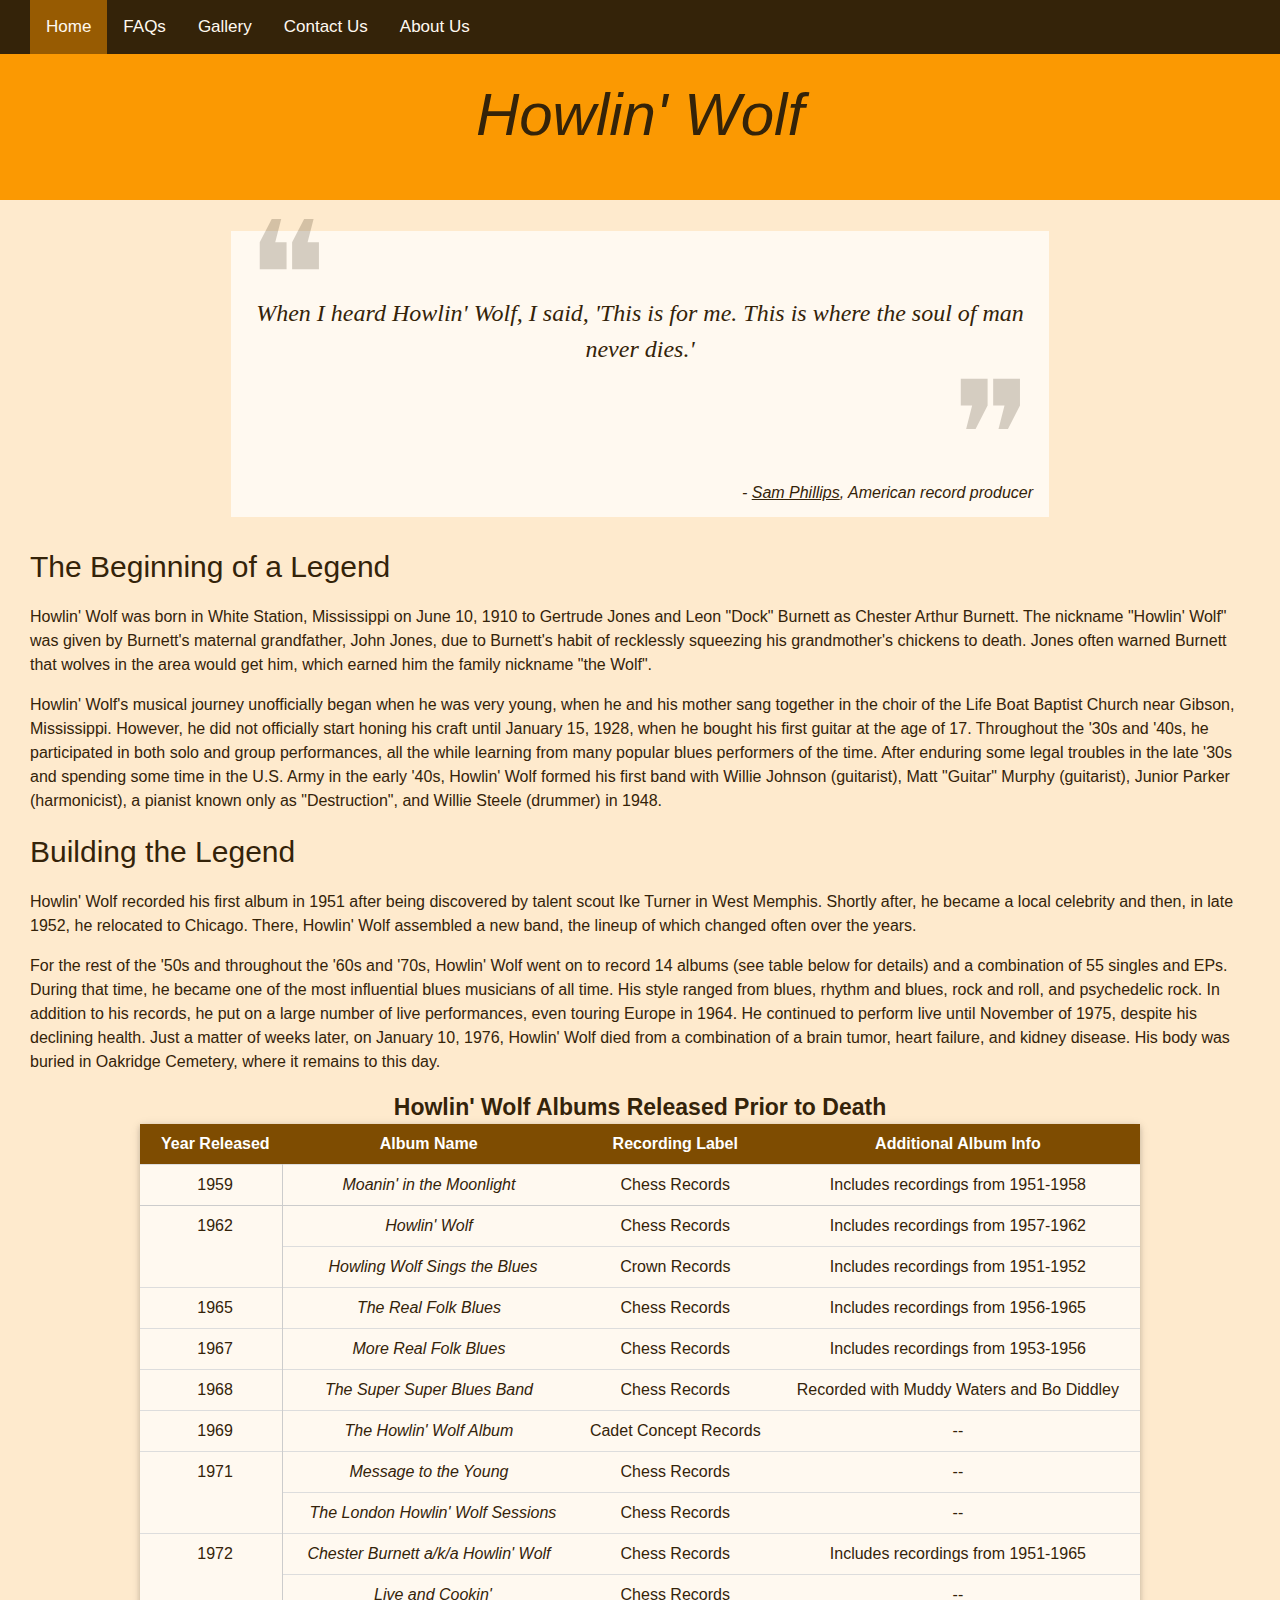
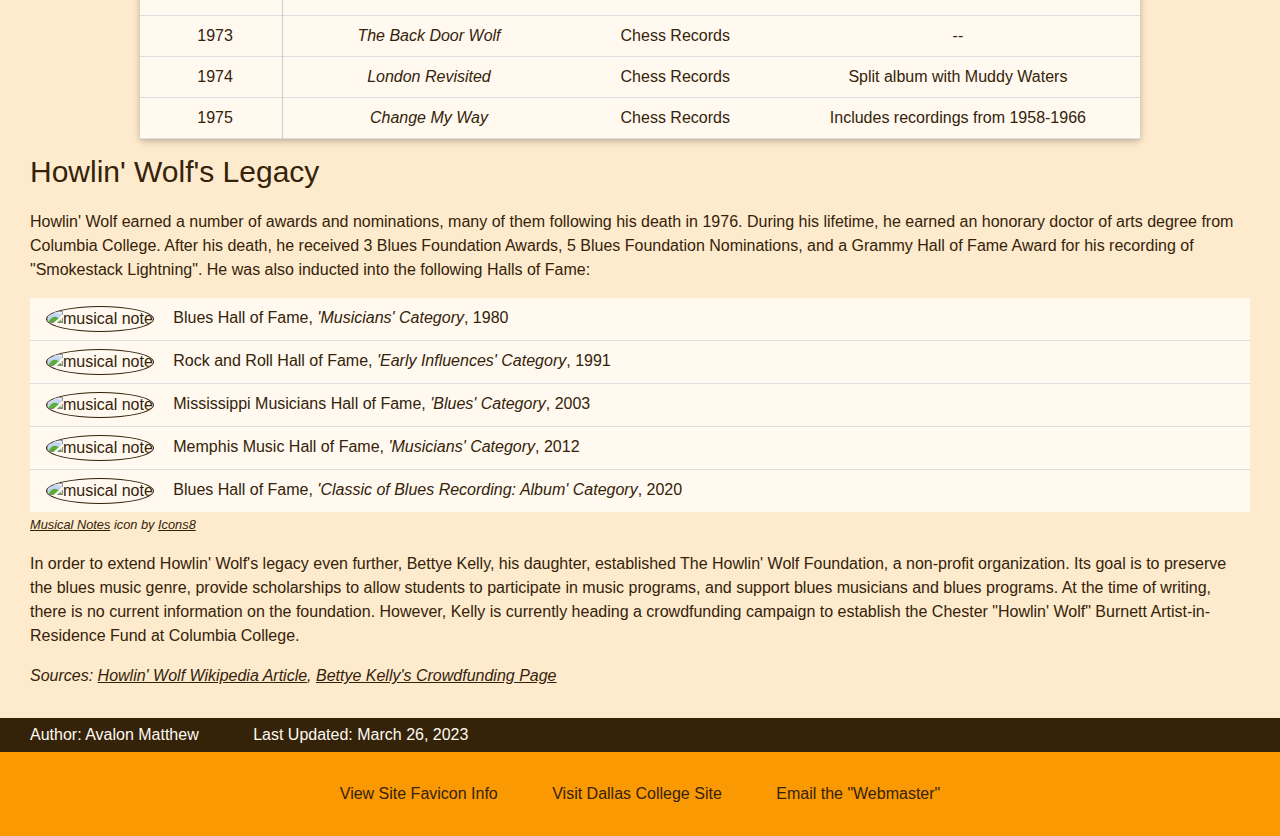
==== commit 8d0f6257: "Set max width on sections on index page" ====
--- a/index.html
+++ b/index.html
@@ -57,7 +57,7 @@
     <!-- End Quote -->
 
     <!-- Section One -->
-    <section>
+    <section class="indexSection">
       <h2>The Beginning of a Legend</h2>
 
       <p>
@@ -71,7 +71,7 @@
     <!-- End Section One -->
 
     <!-- Section Two -->
-    <section>
+    <section class="indexSection">
       <h2>Building the Legend</h2>
 
       <p>
@@ -201,7 +201,7 @@
     <!-- End Section Two -->
 
     <!-- Section Three -->
-    <section>
+    <section class="indexSection">
       <h2>Howlin' Wolf's Legacy</h2>
 
       <p>
@@ -256,10 +256,12 @@
     <!-- End Section Three -->
 
     <!-- Citations -->
-    <cite> Sources: 
-      <a class="mainExtLink" href="https://en.wikipedia.org/wiki/Howlin%27_Wolf" target="_blank" rel="external">Howlin' Wolf Wikipedia Article</a>,
-      <a class="mainExtLink" href="https://columbiacollegechi.imodules.com/s/1871/cf22/crowdfunding.aspx?sid=1871&gid=2&pgid=1477" target="_blank" rel="external">Bettye Kelly's Crowdfunding Page</a>
-    </cite>
+    <div class="indexSection">
+      <cite> Sources: 
+        <a class="mainExtLink" href="https://en.wikipedia.org/wiki/Howlin%27_Wolf" target="_blank" rel="external">Howlin' Wolf Wikipedia Article</a>,
+        <a class="mainExtLink" href="https://columbiacollegechi.imodules.com/s/1871/cf22/crowdfunding.aspx?sid=1871&gid=2&pgid=1477" target="_blank" rel="external">Bettye Kelly's Crowdfunding Page</a>
+      </cite>
+    </div>
     <!-- End Citations -->
   </main>
 
@@ -267,7 +269,7 @@
   <footer>
     <div id="foot1">
       <span class="space-after">Author: Avalon Matthew</span>
-      <span>Last Updated: <time datetime="2023-03-25">March 25, 2023</time></span>
+      <span>Last Updated: <time datetime="2023-03-26">March 26, 2023</time></span>
     </div>
   
     <div id="foot2">
--- a/css/style.css
+++ b/css/style.css
@@ -110,11 +110,17 @@
 }
 /* END OF SPECIAL STYLING FOR QUOTE ON INDEX PAGE */
 
+.indexSection {
+  margin-left: auto;
+  margin-right: auto;
+  max-width: 1500px;
+}
+
 /* Centers table on index page, adds max width */
 table {
   margin-left: auto;
   margin-right: auto;
-  max-width: 1500px;
+  max-width: 1000px;
 }
 
 /* Adds extra padding in unordered lists on index and FAQ pages */
@@ -325,10 +331,12 @@
   color: #FFF9F0;
 }
 
+/* Removes some of the padding from special h2's on about-us page */
 .about-us-special-h2 {
   padding: 16px 0px 0px 0px;
 }
 
+/* Removes some padding from paragraphs on about-us page */
 .paragraph {
   padding: 0px 16px;
 }
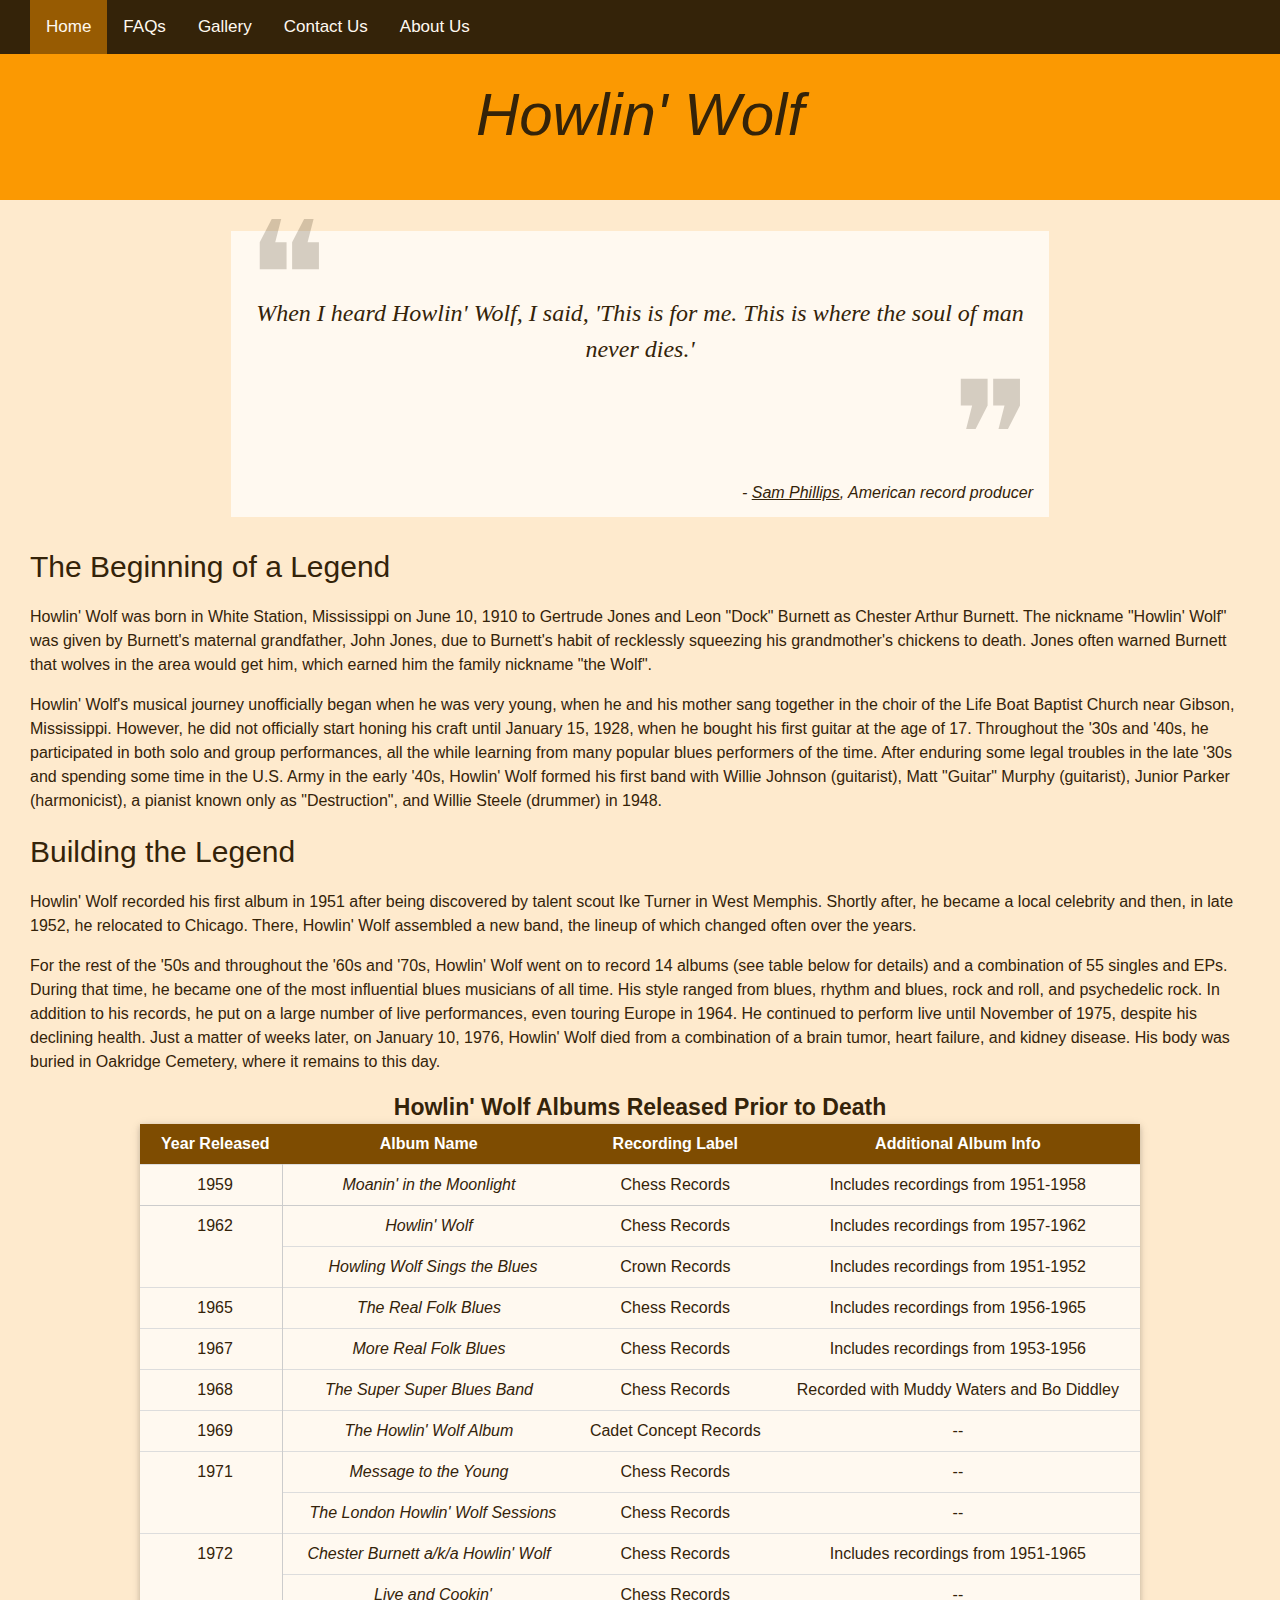
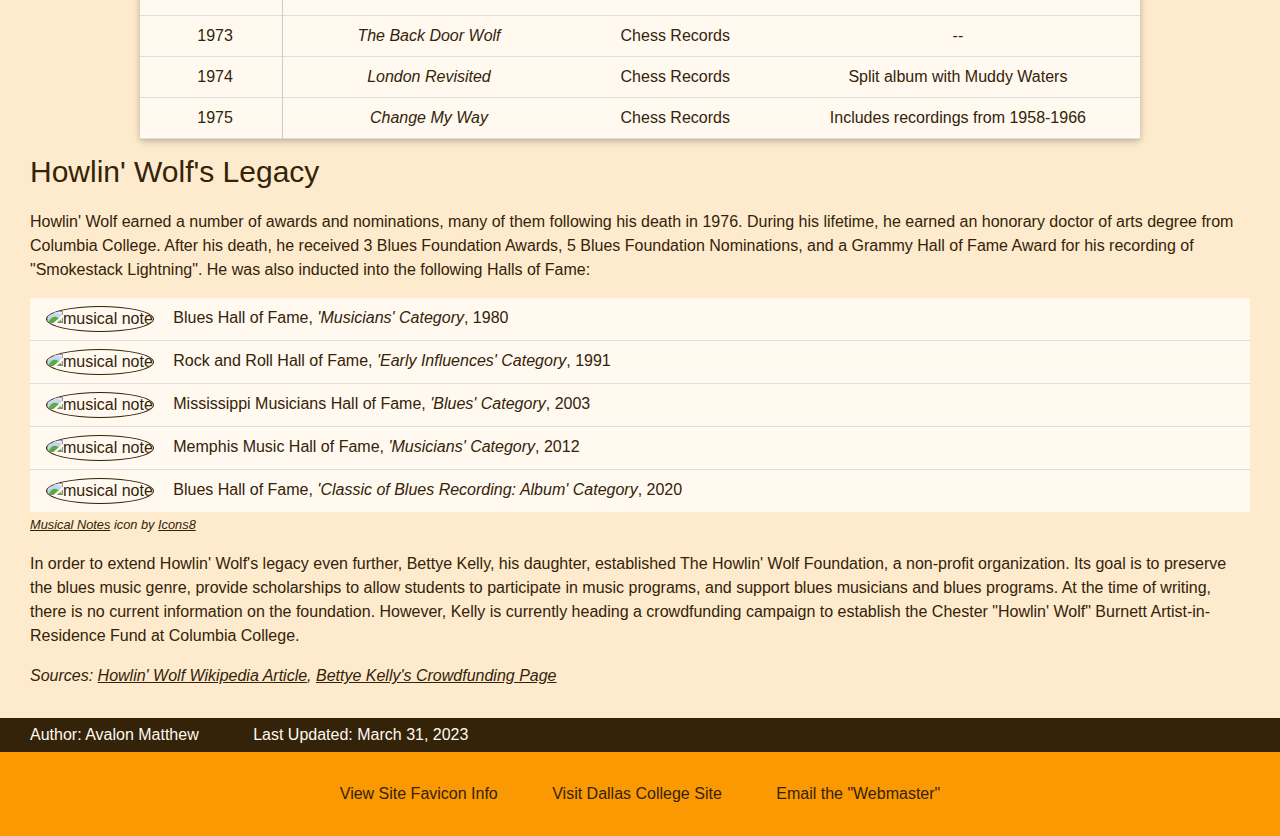
==== commit bfcf6e2e: "Updated date in footer on all pages" ====
--- a/index.html
+++ b/index.html
@@ -269,7 +269,7 @@
   <footer>
     <div id="foot1">
       <span class="space-after">Author: Avalon Matthew</span>
-      <span>Last Updated: <time datetime="2023-03-26">March 26, 2023</time></span>
+      <span>Last Updated: <time datetime="2023-03-31">March 31, 2023</time></span>
     </div>
   
     <div id="foot2">
